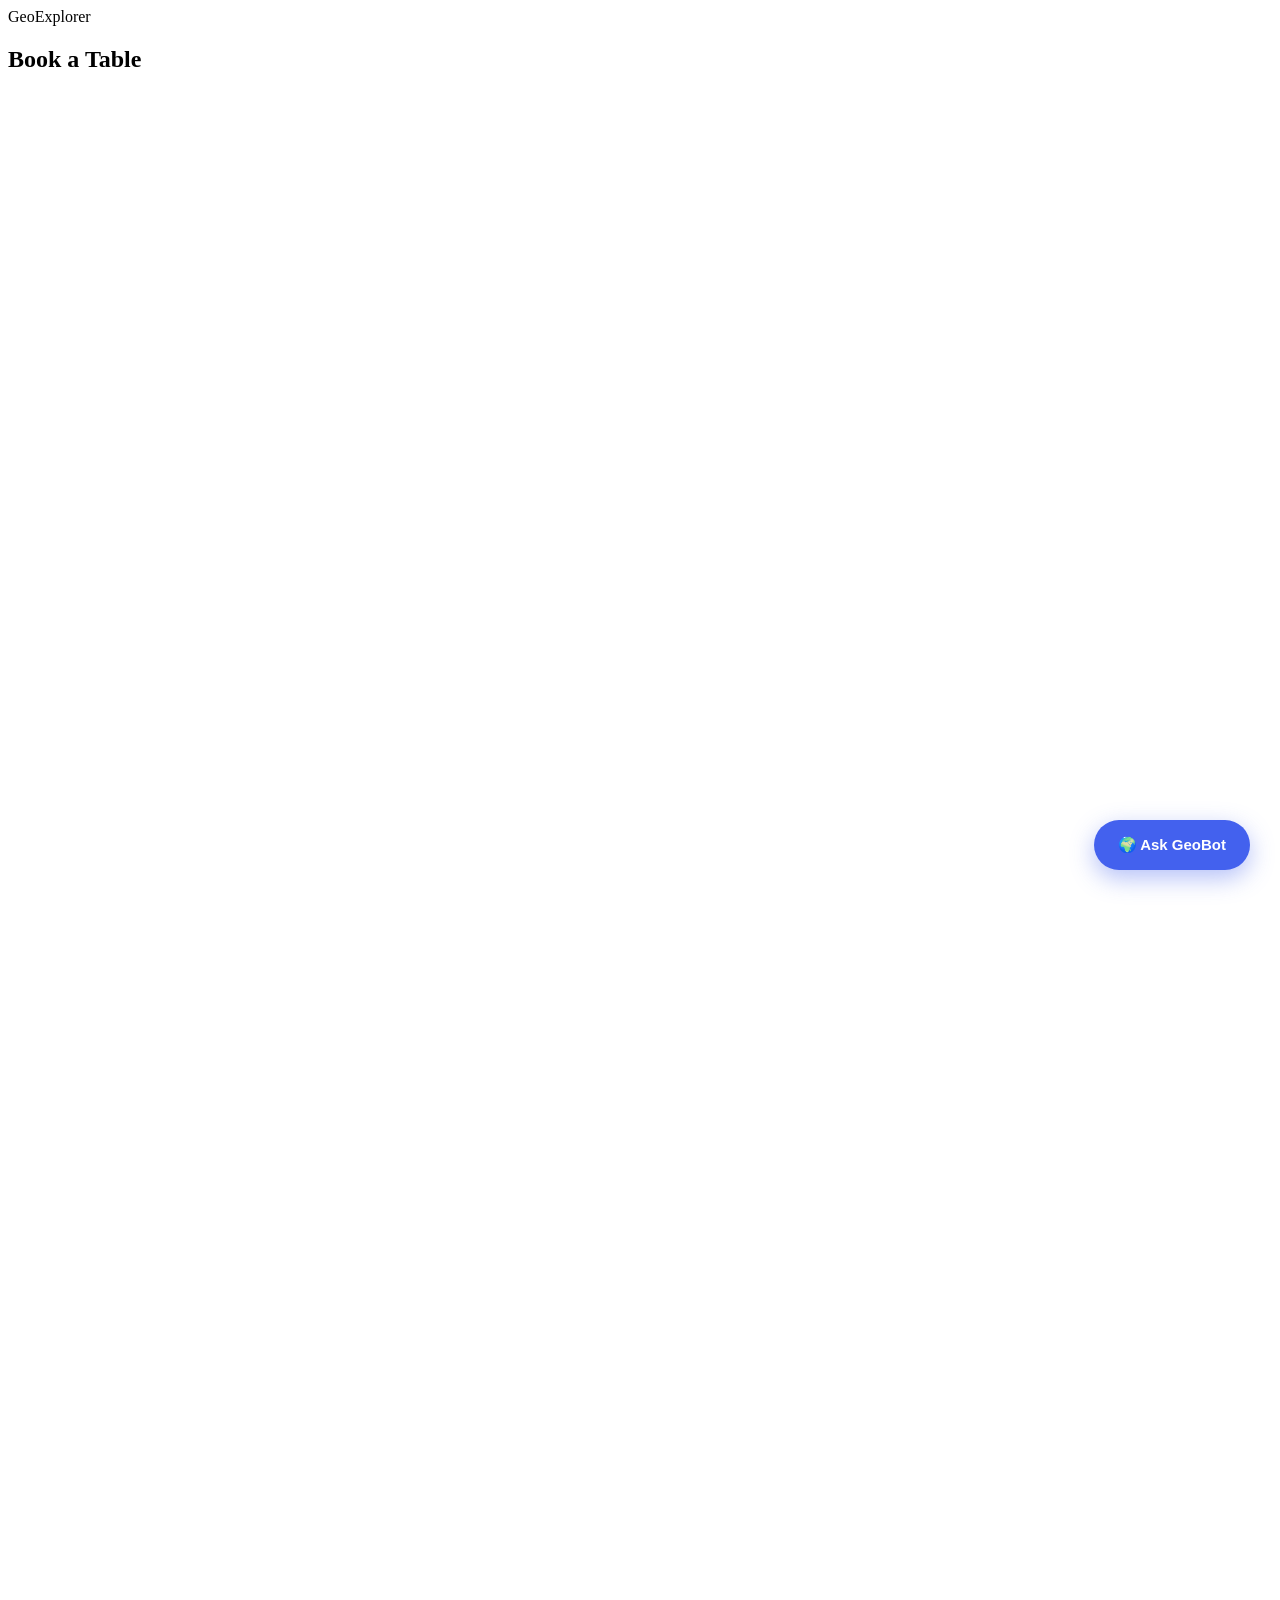
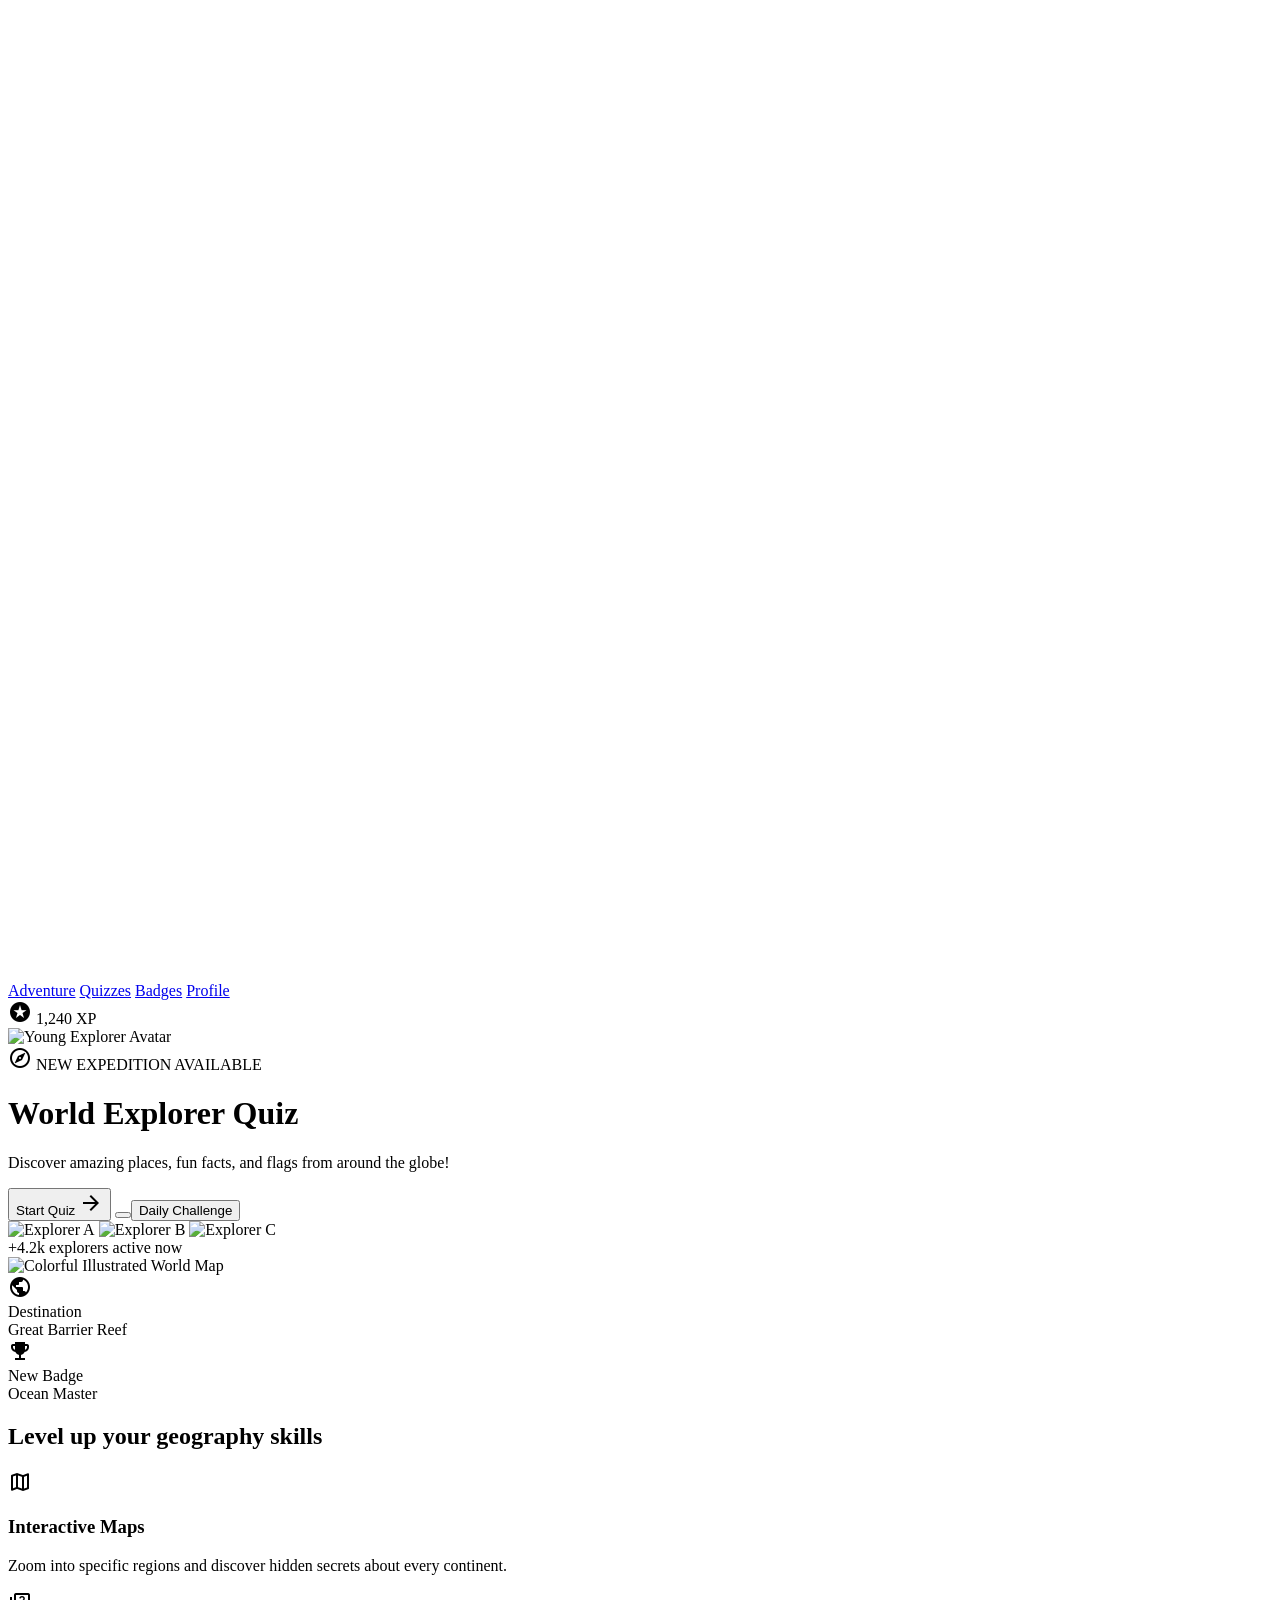
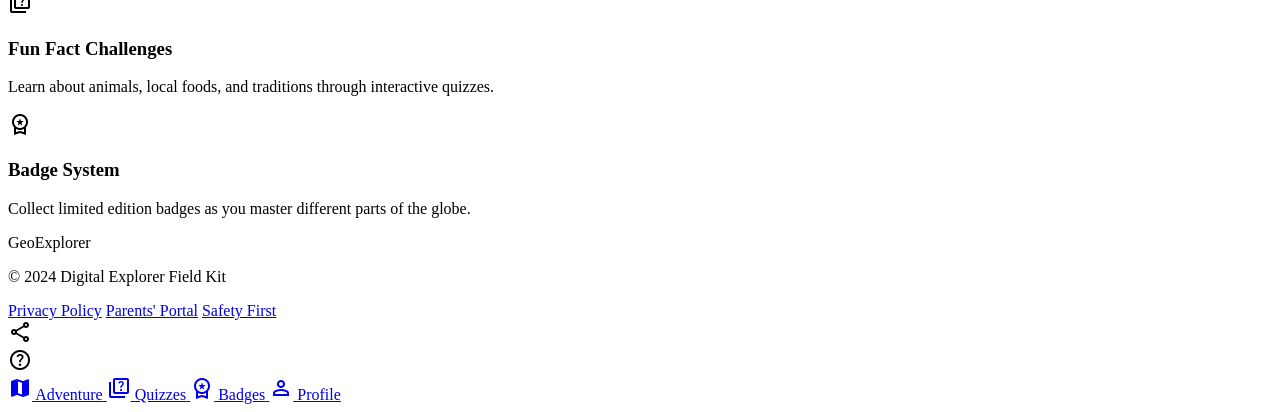
==== index.html @ 7ea5535c "Update index.html" ====
<!DOCTYPE html>

<html class="light" lang="en"><head>
<meta charset="utf-8"/>
<meta content="width=device-width, initial-scale=1.0" name="viewport"/>
<script src="https://cdn.tailwindcss.com?plugins=forms,container-queries"></script>
<link href="https://fonts.googleapis.com/css2?family=Plus+Jakarta+Sans:wght@400;500;600;700;800&amp;family=Be_Vietnam_Pro:wght@400;500;600;700&amp;display=swap" rel="stylesheet"/>
<link href="https://fonts.googleapis.com/css2?family=Material+Symbols+Outlined:wght,FILL@100..700,0..1&amp;display=swap" rel="stylesheet"/>
<link href="https://fonts.googleapis.com/css2?family=Material+Symbols+Outlined:wght,FILL@100..700,0..1&amp;display=swap" rel="stylesheet"/>
<script id="tailwind-config">
      tailwind.config = {
        darkMode: "class",
        theme: {
          extend: {
            colors: {
              "primary-fixed-dim": "#5091ff",
              "surface-container-lowest": "#ffffff",
              "on-tertiary-fixed-variant": "#5f4500",
              "on-surface": "#232c51",
              "on-primary": "#f0f2ff",
              "surface-tint": "#0058ba",
              "on-primary-fixed": "#000000",
              "on-tertiary-container": "#543c00",
              "on-secondary-container": "#005d25",
              "tertiary-fixed-dim": "#eaaf00",
              "tertiary-container": "#fbbc05",
              "inverse-surface": "#020a2f",
              "on-background": "#232c51",
              "error-container": "#fb5151",
              "surface-dim": "#cad2ff",
              "inverse-on-surface": "#929bc6",
              "on-surface-variant": "#505a81",
              "error-dim": "#9f0519",
              "secondary-fixed": "#86f898",
              "on-error-container": "#570008",
              "background": "#f7f5ff",
              "error": "#b31b25",
              "secondary-fixed-dim": "#78e98b",
              "on-error": "#ffefee",
              "tertiary": "#765600",
              "on-secondary": "#cfffcf",
              "surface-container-low": "#efefff",
              "surface": "#f7f5ff",
              "on-tertiary-fixed": "#3a2900",
              "surface-container-highest": "#d5dbff",
              "primary-container": "#6c9fff",
              "surface-container": "#e4e7ff",
              "secondary-dim": "#005d24",
              "surface-variant": "#d5dbff",
              "secondary": "#006a2b",
              "primary-fixed": "#6c9fff",
              "primary": "#0058ba",
              "on-secondary-fixed-variant": "#00682a",
              "surface-container-high": "#dde1ff",
              "on-primary-container": "#00214e",
              "outline-variant": "#a2abd7",
              "primary-dim": "#004da4",
              "secondary-container": "#86f898",
              "tertiary-dim": "#674b00",
              "on-primary-fixed-variant": "#002a60",
              "inverse-primary": "#4a8eff",
              "on-tertiary": "#fff1db",
              "tertiary-fixed": "#fbbc05",
              "on-secondary-fixed": "#00481b",
              "surface-bright": "#f7f5ff",
              "outline": "#6c759e"
            },
            fontFamily: {
              "headline": ["Plus Jakarta Sans"],
              "body": ["Be Vietnam Pro"],
              "label": ["Plus Jakarta Sans"]
            },
            borderRadius: {"DEFAULT": "1rem", "lg": "2rem", "xl": "3rem", "full": "9999px"},
          },
        },
      }
    </script>
<style>
        .material-symbols-outlined {
            font-variation-settings: 'FILL' 0, 'wght' 400, 'GRAD' 0, 'opsz' 24;
            display: inline-block;
            line-height: 1;
        }
        .glass-panel {
            backdrop-filter: blur(20px);
            -webkit-backdrop-filter: blur(20px);
        }
    </style>
</head>
<body class="bg-surface font-body text-on-surface antialiased overflow-x-hidden">
<!-- TopNavBar -->
<nav class="fixed top-0 w-full z-50 rounded-b-[2.5rem] bg-white/60 dark:bg-slate-900/60 backdrop-blur-2xl shadow-[0_12px_40px_rgba(35,44,81,0.06)]">
<div class="flex justify-between items-center px-8 py-5 w-full max-w-7xl mx-auto">
<div class="text-2xl font-black text-blue-600 dark:text-blue-400 uppercase italic font-headline tracking-tight">
                GeoExplorer

      <section id="reservation">
  <h2>Book a Table</h2>

<iframe src="https://docs.google.com/forms/d/e/1FAIpQLSdvf5T1d5Geu_U-Z_1RY4cYOB7FX3Omn5ibpIPyTWwMDXlmFw/viewform?embedded=true" width="640" height="2485" frameborder="0" marginheight="0" marginwidth="0">Loading…</iframe>
</section>
            </div>
<div class="hidden md:flex items-center gap-8">
<a class="text-blue-700 dark:text-blue-300 font-bold border-b-4 border-blue-500 hover:scale-105 transition-all duration-300 active:scale-95" href="#">Adventure</a>
<a class="text-slate-500 dark:text-slate-400 font-medium hover:text-blue-500 hover:scale-105 transition-all duration-300 active:scale-95" href="#">Quizzes</a>
<a class="text-slate-500 dark:text-slate-400 font-medium hover:text-blue-500 hover:scale-105 transition-all duration-300 active:scale-95" href="#">Badges</a>
<a class="text-slate-500 dark:text-slate-400 font-medium hover:text-blue-500 hover:scale-105 transition-all duration-300 active:scale-95" href="#">Profile</a>
</div>
<div class="flex items-center gap-4">
<div class="bg-surface-container-high px-4 py-2 rounded-full font-headline font-bold text-primary flex items-center gap-2">
<span class="material-symbols-outlined text-[20px]" style="font-variation-settings: 'FILL' 1;">stars</span>
                    1,240 XP
                </div>
<div class="w-10 h-10 rounded-full bg-primary-container overflow-hidden border-2 border-white shadow-sm">
<img alt="Young Explorer Avatar" class="w-full h-full object-cover" data-alt="vibrant 3D avatar of a friendly young explorer wearing a yellow hat and blue explorer vest" src="https://lh3.googleusercontent.com/aida-public/[base64]"/>
</div>
</div>
</div>
</nav>
<!-- Main Content -->
<main class="pt-32 pb-20 px-6 max-w-7xl mx-auto relative">
<!-- Hero Section -->
<div class="grid grid-cols-1 lg:grid-cols-12 gap-12 items-center">
<!-- Left Side: Text & CTA -->
<div class="lg:col-span-5 flex flex-col items-start z-10">
<div class="inline-flex items-center gap-2 px-4 py-2 rounded-full bg-secondary-container text-on-secondary-container font-headline font-bold text-sm mb-6">
<span class="material-symbols-outlined text-[18px]">explore</span>
                    NEW EXPEDITION AVAILABLE
                </div>
<h1 class="text-6xl md:text-7xl font-headline font-extrabold text-on-surface leading-[1.1] tracking-tight mb-6">
                    World <span class="text-primary italic">Explorer</span> Quiz
                </h1>
<p class="text-xl md:text-2xl text-on-surface-variant font-medium max-w-lg mb-10 leading-relaxed">
                    Discover amazing places, fun facts, and flags from around the globe!
                </p>
<div class="flex flex-col sm:flex-row gap-4 w-full sm:w-auto">
<button class="px-10 py-5 bg-gradient-to-br from-primary to-primary-container text-on-primary rounded-xl font-headline font-extrabold text-xl shadow-lg shadow-primary/30 hover:scale-[1.03] active:scale-95 transition-all flex items-center justify-center gap-3">
                        Start Quiz
                        <span class="material-symbols-outlined text-2xl">arrow_forward</span>
</button>
<button class="px-10 py-5 bg-surface-container-highest text-primary rounded-xl font-headline font-bold text-xl hover:scale-[1.03] active:scale-95 transition-all flex items-center justify-center">
                        <button onclick="document.getElementById('challengePopup').style.display='flex'" 
    class="your-existing-classes">
    Daily Challenge
</button>
                    </button>
</div>
<!-- Stats/Social Proof -->
<div class="mt-12 flex items-center gap-6">
<div class="flex -space-x-4">
<img alt="Explorer A" class="w-12 h-12 rounded-full border-4 border-white" data-alt="cartoon avatar" src="https://lh3.googleusercontent.com/aida-public/[base64]"/>
<img alt="Explorer B" class="w-12 h-12 rounded-full border-4 border-white" data-alt="cartoon avatar" src="https://lh3.googleusercontent.com/aida-public/[base64]"/>
<img alt="Explorer C" class="w-12 h-12 rounded-full border-4 border-white" data-alt="cartoon avatar" src="https://lh3.googleusercontent.com/aida-public/[base64]"/>
</div>
<div class="text-sm font-bold text-on-surface-variant">
<span class="text-primary">+4.2k</span> explorers active now
                    </div>
</div>
</div>
<!-- Right Side: Visual Map Hero -->
<div class="lg:col-span-7 relative">
<!-- Decorative background blob -->
<div class="absolute inset-0 bg-primary-container/20 rounded-full blur-[100px] -z-10 transform scale-110"></div>
<!-- Main Map Illustration -->
<div class="relative bg-white/40 p-4 rounded-xl border-4 border-white shadow-2xl overflow-hidden glass-panel">
<img alt="Colorful Illustrated World Map" class="w-full h-auto rounded-lg object-cover aspect-[4/3]" data-alt="vibrant digital illustration of a stylized world map with icons of animals, monuments like Eiffel Tower and Taj Mahal, and colorful geography for kids" data-location="World" src="https://lh3.googleusercontent.com/aida-public/[base64]"/>
<!-- Floating UI elements over map -->
<div class="absolute top-8 left-8 bg-white p-4 rounded-lg shadow-xl flex items-center gap-3 animate-bounce-slow">
<div class="w-10 h-10 rounded-full bg-tertiary-container flex items-center justify-center text-on-tertiary-container">
<span class="material-symbols-outlined" style="font-variation-settings: 'FILL' 1;">public</span>
</div>
<div>
<div class="text-[10px] font-bold text-slate-400 uppercase tracking-widest leading-none">Destination</div>
<div class="text-sm font-black text-on-surface">Great Barrier Reef</div>
</div>
</div>
<div class="absolute bottom-8 right-8 bg-white p-4 rounded-lg shadow-xl flex items-center gap-3">
<div class="w-10 h-10 rounded-full bg-secondary-container flex items-center justify-center text-on-secondary-container">
<span class="material-symbols-outlined" style="font-variation-settings: 'FILL' 1;">emoji_events</span>
</div>
<div>
<div class="text-[10px] font-bold text-slate-400 uppercase tracking-widest leading-none">New Badge</div>
<div class="text-sm font-black text-on-surface">Ocean Master</div>
</div>
</div>
</div>
</div>
</div>
<!-- Bento Grid Feature Sections -->
<section class="mt-32">
<h2 class="text-3xl font-headline font-extrabold text-on-surface mb-12">Level up your geography skills</h2>
<div class="grid grid-cols-1 md:grid-cols-3 gap-8">
<!-- Card 1 -->
<div class="p-8 rounded-xl bg-surface-container-low hover:scale-[1.02] transition-transform flex flex-col gap-6">
<div class="w-14 h-14 rounded-2xl bg-primary flex items-center justify-center text-white shadow-lg shadow-primary/20">
<span class="material-symbols-outlined text-3xl">map</span>
</div>
<div>
<h3 class="text-2xl font-headline font-extrabold text-on-surface mb-3">Interactive Maps</h3>
<p class="text-on-surface-variant font-medium leading-relaxed">Zoom into specific regions and discover hidden secrets about every continent.</p>
</div>
</div>
<!-- Card 2 -->
<div class="p-8 rounded-xl bg-surface-container hover:scale-[1.02] transition-transform flex flex-col gap-6">
<div class="w-14 h-14 rounded-2xl bg-secondary flex items-center justify-center text-white shadow-lg shadow-secondary/20">
<span class="material-symbols-outlined text-3xl">quiz</span>
</div>
<div>
<h3 class="text-2xl font-headline font-extrabold text-on-surface mb-3">Fun Fact Challenges</h3>
<p class="text-on-surface-variant font-medium leading-relaxed">Learn about animals, local foods, and traditions through interactive quizzes.</p>
</div>
</div>
<!-- Card 3 -->
<div class="p-8 rounded-xl bg-tertiary-container/20 hover:scale-[1.02] transition-transform flex flex-col gap-6 border-2 border-tertiary-container/30">
<div class="w-14 h-14 rounded-2xl bg-tertiary flex items-center justify-center text-white shadow-lg shadow-tertiary/20">
<span class="material-symbols-outlined text-3xl">workspace_premium</span>
</div>
<div>
<h3 class="text-2xl font-headline font-extrabold text-on-surface mb-3">Badge System</h3>
<p class="text-on-surface-variant font-medium leading-relaxed">Collect limited edition badges as you master different parts of the globe.</p>
</div>
</div>
</div>
</section>
</main>
<!-- Footer -->
<footer class="w-full py-12 px-8 bg-slate-50 dark:bg-slate-950">
<div class="flex flex-col md:flex-row justify-between items-center gap-6 max-w-7xl mx-auto">
<div class="flex flex-col items-center md:items-start gap-2">
<div class="text-blue-600 font-black text-xl uppercase italic font-headline">
                    GeoExplorer
                </div>
<p class="font-['Be_Vietnam_Pro'] text-sm text-slate-500">© 2024 Digital Explorer Field Kit</p>
</div>
<div class="flex gap-8">
<a class="font-['Be_Vietnam_Pro'] text-sm text-slate-400 hover:text-blue-500 transition-colors" href="#">Privacy Policy</a>
<a class="font-['Be_Vietnam_Pro'] text-sm text-slate-400 hover:text-blue-500 transition-colors" href="#">Parents' Portal</a>
<a class="font-['Be_Vietnam_Pro'] text-sm text-slate-400 hover:text-blue-500 transition-colors" href="#">Safety First</a>
</div>
<div class="flex gap-4">
<div class="w-10 h-10 rounded-full bg-surface-container flex items-center justify-center text-on-surface-variant hover:text-primary transition-colors cursor-pointer">
<span class="material-symbols-outlined">share</span>
</div>
<div class="w-10 h-10 rounded-full bg-surface-container flex items-center justify-center text-on-surface-variant hover:text-primary transition-colors cursor-pointer">
<span class="material-symbols-outlined">help</span>
</div>
</div>
</div>
</footer>
<!-- BottomNavBar (Mobile Only) -->
<nav class="md:hidden fixed bottom-0 left-0 w-full z-50 rounded-t-[3rem] px-4 pb-4 pt-4 bg-white/80 dark:bg-slate-900/80 backdrop-blur-xl shadow-[0_-8px_30px_rgba(35,44,81,0.04)] flex justify-around items-center">
<a class="flex flex-col items-center justify-center bg-blue-600 text-white rounded-[2rem] px-6 py-2 shadow-lg shadow-blue-500/30 active:scale-90 duration-150" href="#">
<span class="material-symbols-outlined" style="font-variation-settings: 'FILL' 1;">map</span>
<span class="font-['Be_Vietnam_Pro'] text-[12px] font-bold">Adventure</span>
</a>
<a class="flex flex-col items-center justify-center text-slate-400 dark:text-slate-500 px-4 py-2 hover:bg-blue-50 dark:hover:bg-slate-800 rounded-full transition-colors active:scale-90 duration-150" href="#">
<span class="material-symbols-outlined">quiz</span>
<span class="font-['Be_Vietnam_Pro'] text-[12px] font-bold">Quizzes</span>
</a>
<a class="flex flex-col items-center justify-center text-slate-400 dark:text-slate-500 px-4 py-2 hover:bg-blue-50 dark:hover:bg-slate-800 rounded-full transition-colors active:scale-90 duration-150" href="#">
<span class="material-symbols-outlined">workspace_premium</span>
<span class="font-['Be_Vietnam_Pro'] text-[12px] font-bold">Badges</span>
</a>
<a class="flex flex-col items-center justify-center text-slate-400 dark:text-slate-500 px-4 py-2 hover:bg-blue-50 dark:hover:bg-slate-800 rounded-full transition-colors active:scale-90 duration-150" href="#">
<span class="material-symbols-outlined">person</span>
<span class="font-['Be_Vietnam_Pro'] text-[12px] font-bold">Profile</span>
</a>
</nav>
<!-- FAB (Suppressed on Landing but here for structure if needed later) -->
<!-- Suppressed: Primary action is center screen Start Button -->
      <!-- GeoExplorer AI Chatbot -->

<!-- Chat Button -->
<button onclick="document.getElementById('chatBox').style.display='flex'"
    style="position:fixed; bottom:30px; right:30px;
           background:#4361ee; color:white;
           border:none; border-radius:50px;
           padding:16px 24px; font-size:15px;
           font-weight:700; cursor:pointer;
           box-shadow:0 8px 25px rgba(67,97,238,0.4);
           z-index:9998; display:flex;
           align-items:center; gap:8px;">
    🌍 Ask GeoBot
</button>

<!-- Chat Box -->
<div id="chatBox"
    style="display:none; position:fixed;
           bottom:30px; right:30px;
           width:350px; height:500px;
           background:white; border-radius:20px;
           box-shadow:0 20px 60px rgba(0,0,0,0.2);
           z-index:9999; flex-direction:column;
           overflow:hidden;">

    <!-- Header -->
    <div style="background:#4361ee; padding:16px 20px;
                display:flex; justify-content:space-between;
                align-items:center;">
        <div style="display:flex; align-items:center; gap:10px;">
            <span style="font-size:24px;">🌍</span>
            <div>
                <div style="color:white; font-weight:700; 
                            font-size:15px;">GeoBot</div>
                <div style="color:rgba(255,255,255,0.7); 
                            font-size:11px;">Your Geography Assistant</div>
            </div>
        </div>
        <button onclick="document.getElementById('chatBox').style.display='none'"
            style="background:none; border:none;
                   color:white; font-size:22px;
                   cursor:pointer;">✕</button>
    </div>

    <!-- Messages Area -->
    <div id="chatMessages"
        style="flex:1; overflow-y:auto;
               padding:16px; display:flex;
               flex-direction:column; gap:12px;
               background:#f8f9ff;">

        <!-- Welcome Message -->
        <div style="background:white; padding:12px 16px;
                    border-radius:12px; font-size:13px;
                    color:#333; max-width:85%;
                    box-shadow:0 2px 8px rgba(0,0,0,0.06);">
            👋 Hi Explorer! I'm GeoBot! Ask me anything about countries, capitals, flags or geography! 🗺️
        </div>
    </div>

    <!-- Input Area -->
    <div style="padding:12px; background:white;
                border-top:1px solid #eee;
                display:flex; gap:8px;">
        <input id="chatInput"
               type="text"
               placeholder="Ask about any country..."
               onkeypress="if(event.key==='Enter') sendMessage()"
               style="flex:1; padding:10px 14px;
                      border:1.5px solid #e0e0e0;
                      border-radius:10px; font-size:13px;
                      outline:none;"
               onfocus="this.style.border='1.5px solid #4361ee'"
               onblur="this.style.border='1.5px solid #e0e0e0'">
        <button onclick="sendMessage()"
            style="background:#4361ee; color:white;
                   border:none; border-radius:10px;
                   padding:10px 16px; font-size:18px;
                   cursor:pointer;">➤</button>
    </div>
</div>

<!-- Chatbot Script -->
<script>
async function sendMessage() {
    const input = document.getElementById('chatInput');
    const messages = document.getElementById('chatMessages');
    const userText = input.value.trim();
    
    if (!userText) return;

    // Show user message
    messages.innerHTML += `
        <div style="background:#4361ee; color:white;
                    padding:12px 16px; border-radius:12px;
                    font-size:13px; max-width:85%;
                    align-self:flex-end; margin-left:auto;
                    box-shadow:0 2px 8px rgba(67,97,238,0.3);">
            ${userText}
        </div>`;
    
    input.value = '';
    messages.scrollTop = messages.scrollHeight;

    // Show typing indicator
    messages.innerHTML += `
        <div id="typing"
             style="background:white; padding:12px 16px;
                    border-radius:12px; font-size:13px;
                    color:#999; max-width:85%;
                    box-shadow:0 2px 8px rgba(0,0,0,0.06);">
            GeoBot is thinking... 🌍
        </div>`;
    messages.scrollTop = messages.scrollHeight;

    try {
        const response = await fetch('https://api.groq.com/openai/v1/chat/completions', {
            method: 'POST',
            headers: {
                'Content-Type': 'application/json',
                'Authorization': 'Bearer 
            },
            body: JSON.stringify({
                model: 'llama3-8b-8192',
                messages: [
                    {
                        role: 'system',
                        content: `You are GeoBot, a fun and friendly geography 
                        assistant for kids aged 12-14 on the GeoExplorer Quiz 
                        website. You answer questions about countries, capitals, 
                        flags, cultures, continents and world geography. 
                        Keep answers short, fun and educational. 
                        Use emojis to make it engaging!`
                    },
                    {
                        role: 'user',
                        content: userText
                    }
                ],
                max_tokens: 200
            })
        });

        const data = await response.json();
        const botReply = data.choices[0].message.content;

        // Remove typing indicator
        document.getElementById('typing').remove();

        // Show bot reply
        messages.innerHTML += `
            <div style="background:white; padding:12px 16px;
                        border-radius:12px; font-size:13px;
                        color:#333; max-width:85%;
                        box-shadow:0 2px 8px rgba(0,0,0,0.06);">
                ${botReply}
            </div>`;
        messages.scrollTop = messages.scrollHeight;

    } catch (error) {
        document.getElementById('typing').remove();
        messages.innerHTML += `
            <div style="background:white; padding:12px 16px;
                        border-radius:12px; font-size:13px;
                        color:#e74c3c; max-width:85%;">
                Oops! GeoBot is unavailable. Try again! 🔄
            </div>`;
    }
}
</script>
</body></html>
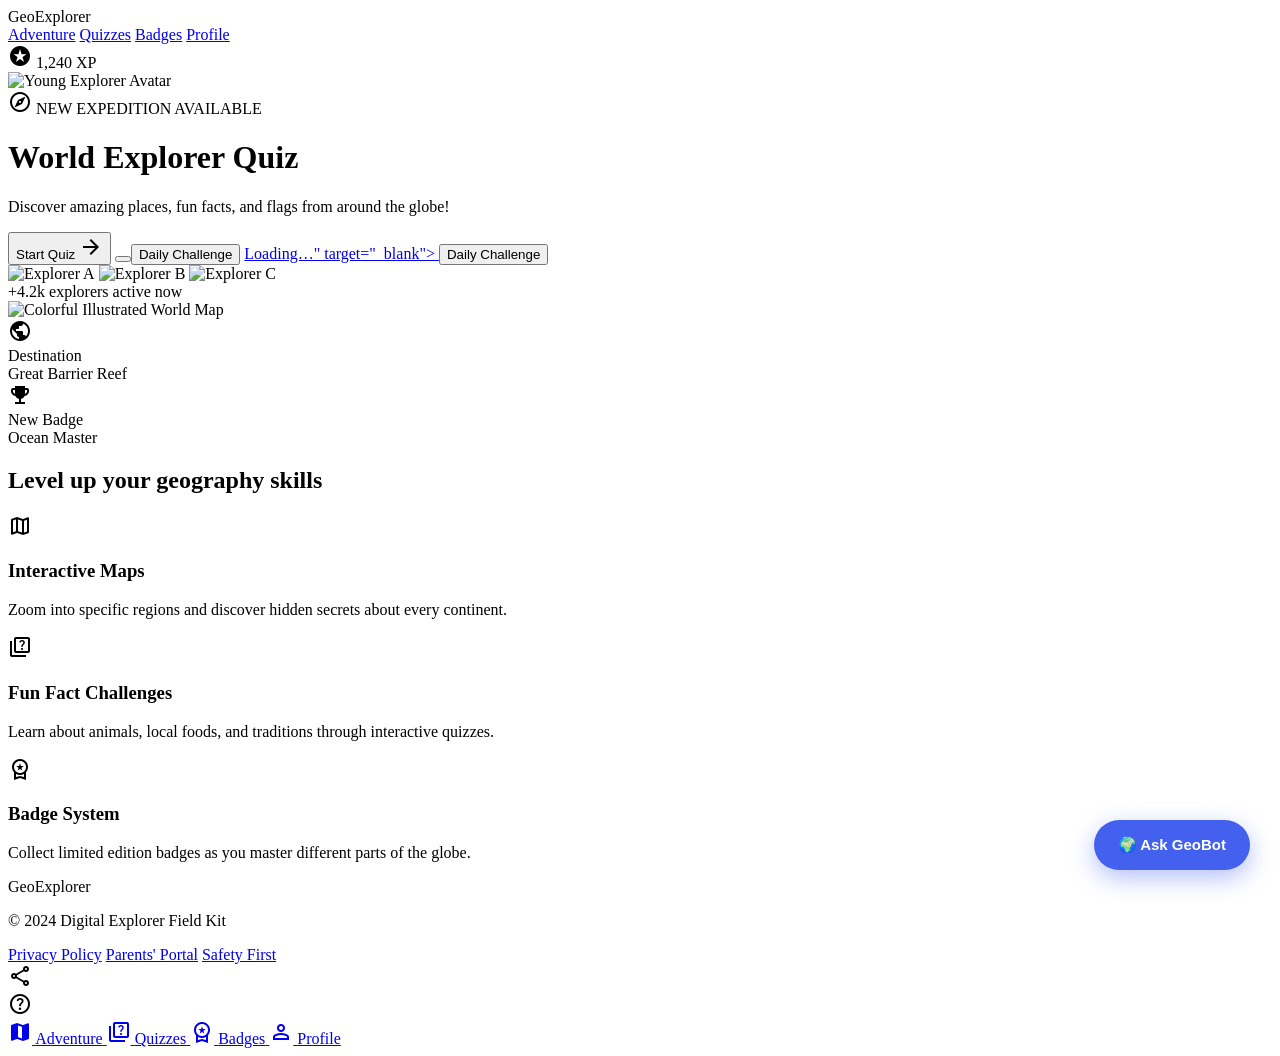
==== commit 9168c072: "Update index.html" ====
--- a/index.html
+++ b/index.html
@@ -94,11 +94,7 @@
 <div class="text-2xl font-black text-blue-600 dark:text-blue-400 uppercase italic font-headline tracking-tight">
                 GeoExplorer
 
-      <section id="reservation">
-  <h2>Book a Table</h2>
-
-<iframe src="https://docs.google.com/forms/d/e/1FAIpQLSdvf5T1d5Geu_U-Z_1RY4cYOB7FX3Omn5ibpIPyTWwMDXlmFw/viewform?embedded=true" width="640" height="2485" frameborder="0" marginheight="0" marginwidth="0">Loading…</iframe>
-</section>
+   
             </div>
 <div class="hidden md:flex items-center gap-8">
 <a class="text-blue-700 dark:text-blue-300 font-bold border-b-4 border-blue-500 hover:scale-105 transition-all duration-300 active:scale-95" href="#">Adventure</a>
@@ -144,6 +140,11 @@
     Daily Challenge
 </button>
                     </button>
+      <a href="<iframe src="https://docs.google.com/forms/d/e/1FAIpQLSdcbuMHEfksIfoz7nGGQhpL6f_6vjb7mUPsqVOyFfwnvEOR8w/viewform?embedded=true" width="640" height="931" frameborder="0" marginheight="0" marginwidth="0">Loading…</iframe>" target="_blank">
+    <button class="existing-daily-challenge-classes">
+        Daily Challenge
+    </button>
+</a>
 </div>
 <!-- Stats/Social Proof -->
 <div class="mt-12 flex items-center gap-6">
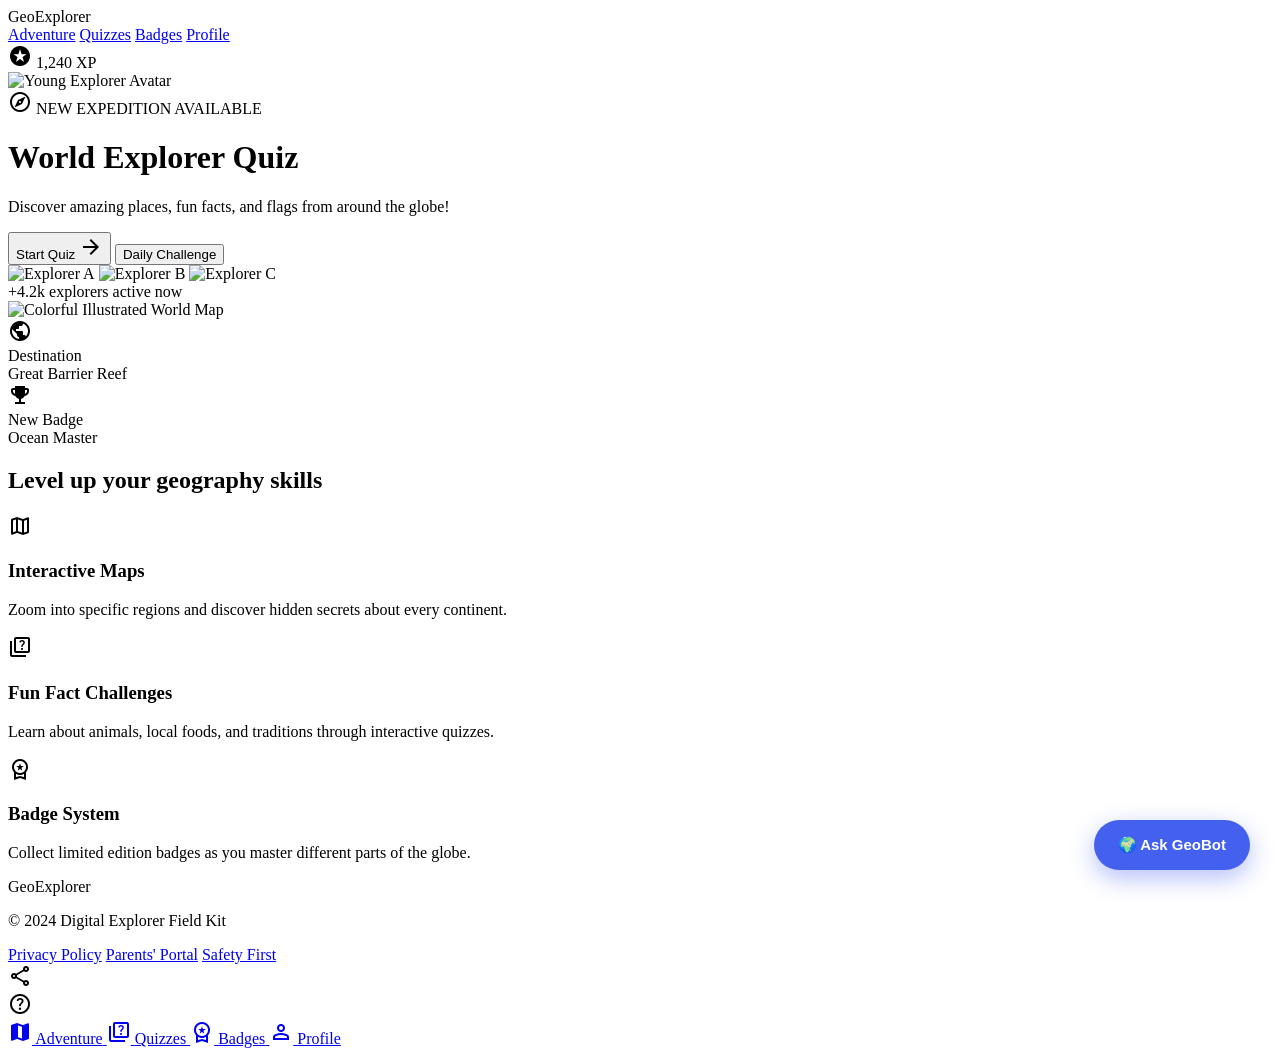
==== commit 10dcaeaa: "Update index.html" ====
--- a/index.html
+++ b/index.html
@@ -134,16 +134,11 @@
                         Start Quiz
                         <span class="material-symbols-outlined text-2xl">arrow_forward</span>
 </button>
-<button class="px-10 py-5 bg-surface-container-highest text-primary rounded-xl font-headline font-bold text-xl hover:scale-[1.03] active:scale-95 transition-all flex items-center justify-center">
-                        <button onclick="document.getElementById('challengePopup').style.display='flex'" 
-    class="your-existing-classes">
+<button onclick="document.getElementById('formPopup').style.display='flex'"
+    class="px-10 py-5 bg-surface-container-highest text-primary rounded-xl font-headline font-bold text-xl hover:scale-[1.03] active:scale-95 transition-all flex items-center justify-center">
     Daily Challenge
-</button>
-                    </button>
-      <a href="<iframe src="https://docs.google.com/forms/d/e/1FAIpQLSdcbuMHEfksIfoz7nGGQhpL6f_6vjb7mUPsqVOyFfwnvEOR8w/viewform?embedded=true" width="640" height="931" frameborder="0" marginheight="0" marginwidth="0">Loading…</iframe>" target="_blank">
-    <button class="existing-daily-challenge-classes">
-        Daily Challenge
-    </button>
+</button></button>
+    
 </a>
 </div>
 <!-- Stats/Social Proof -->
@@ -439,4 +434,53 @@
     }
 }
 </script>
+      <!-- Google Form Popup -->
+<div id="formPopup"
+    style="display:none; position:fixed;
+           top:0; left:0; width:100%; height:100%;
+           background:rgba(0,0,0,0.7);
+           z-index:9999;
+           justify-content:center;
+           align-items:center;">
+
+    <div style="background:white;
+                border-radius:20px;
+                padding:20px;
+                width:90%;
+                max-width:660px;
+                max-height:90vh;
+                overflow-y:auto;
+                position:relative;">
+
+        <!-- Close Button -->
+        <button onclick="document.getElementById('formPopup').style.display='none'"
+            style="position:absolute;
+                   top:10px; right:15px;
+                   background:none;
+                   border:none;
+                   font-size:24px;
+                   cursor:pointer;
+                   color:#666;">✕</button>
+
+        <h2 style="text-align:center;
+                   color:#4361ee;
+                   margin-bottom:16px;
+                   font-size:22px;
+                   font-weight:700;">
+            🌍 Daily Challenge Signup
+        </h2>
+
+        <!-- Google Form Embed -->
+        <iframe 
+            src="https://docs.google.com/forms/d/e/1FAIpQLSdcbuMHEfksIfoz7nGGQhpL6f_6vjb7mUPsqVOyFfwnvEOR8w/viewform?embedded=true" 
+            width="100%" 
+            height="600" 
+            frameborder="0" 
+            marginheight="0" 
+            marginwidth="0">
+            Loading…
+        </iframe>
+
+    </div>
+</div>
 </body></html>
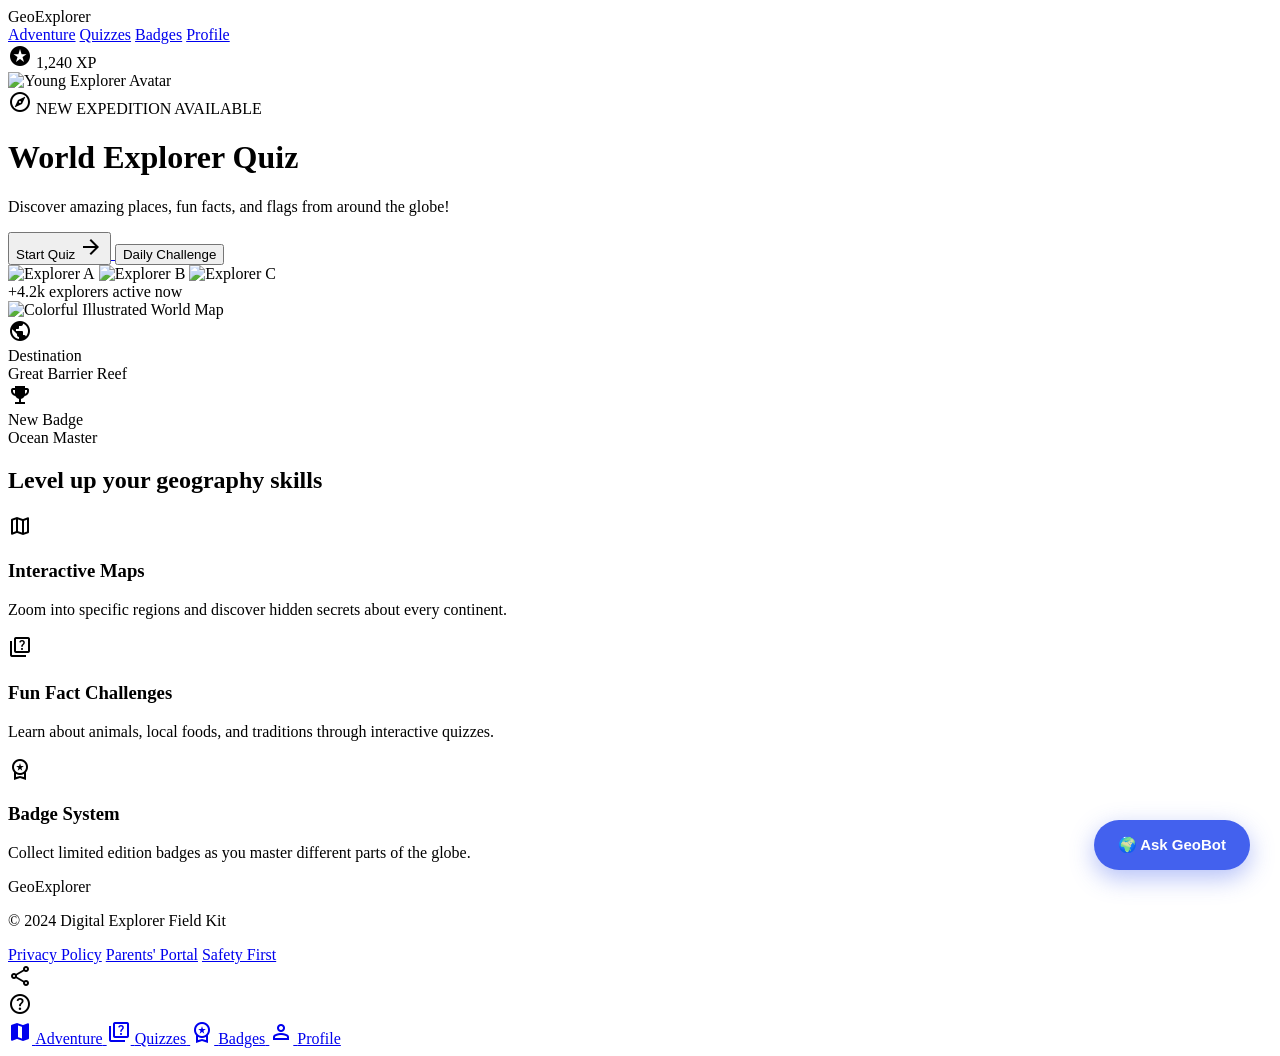
==== commit 5c791708: "Update index.html" ====
--- a/index.html
+++ b/index.html
@@ -130,10 +130,12 @@
                     Discover amazing places, fun facts, and flags from around the globe!
                 </p>
 <div class="flex flex-col sm:flex-row gap-4 w-full sm:w-auto">
-<button class="px-10 py-5 bg-gradient-to-br from-primary to-primary-container text-on-primary rounded-xl font-headline font-extrabold text-xl shadow-lg shadow-primary/30 hover:scale-[1.03] active:scale-95 transition-all flex items-center justify-center gap-3">
-                        Start Quiz
-                        <span class="material-symbols-outlined text-2xl">arrow_forward</span>
-</button>
+<a href="quiz.html">
+    <button class="px-10 py-5 bg-gradient-to-br from-primary to-primary-container text-on-primary rounded-xl font-headline font-extrabold text-xl shadow-lg shadow-primary/30 hover:scale-[1.03] active:scale-95 transition-all flex items-center justify-center gap-3">
+        Start Quiz
+        <span class="material-symbols-outlined text-2xl">arrow_forward</span>
+    </button>
+</a>
 <button onclick="document.getElementById('formPopup').style.display='flex'"
     class="px-10 py-5 bg-surface-container-highest text-primary rounded-xl font-headline font-bold text-xl hover:scale-[1.03] active:scale-95 transition-all flex items-center justify-center">
     Daily Challenge
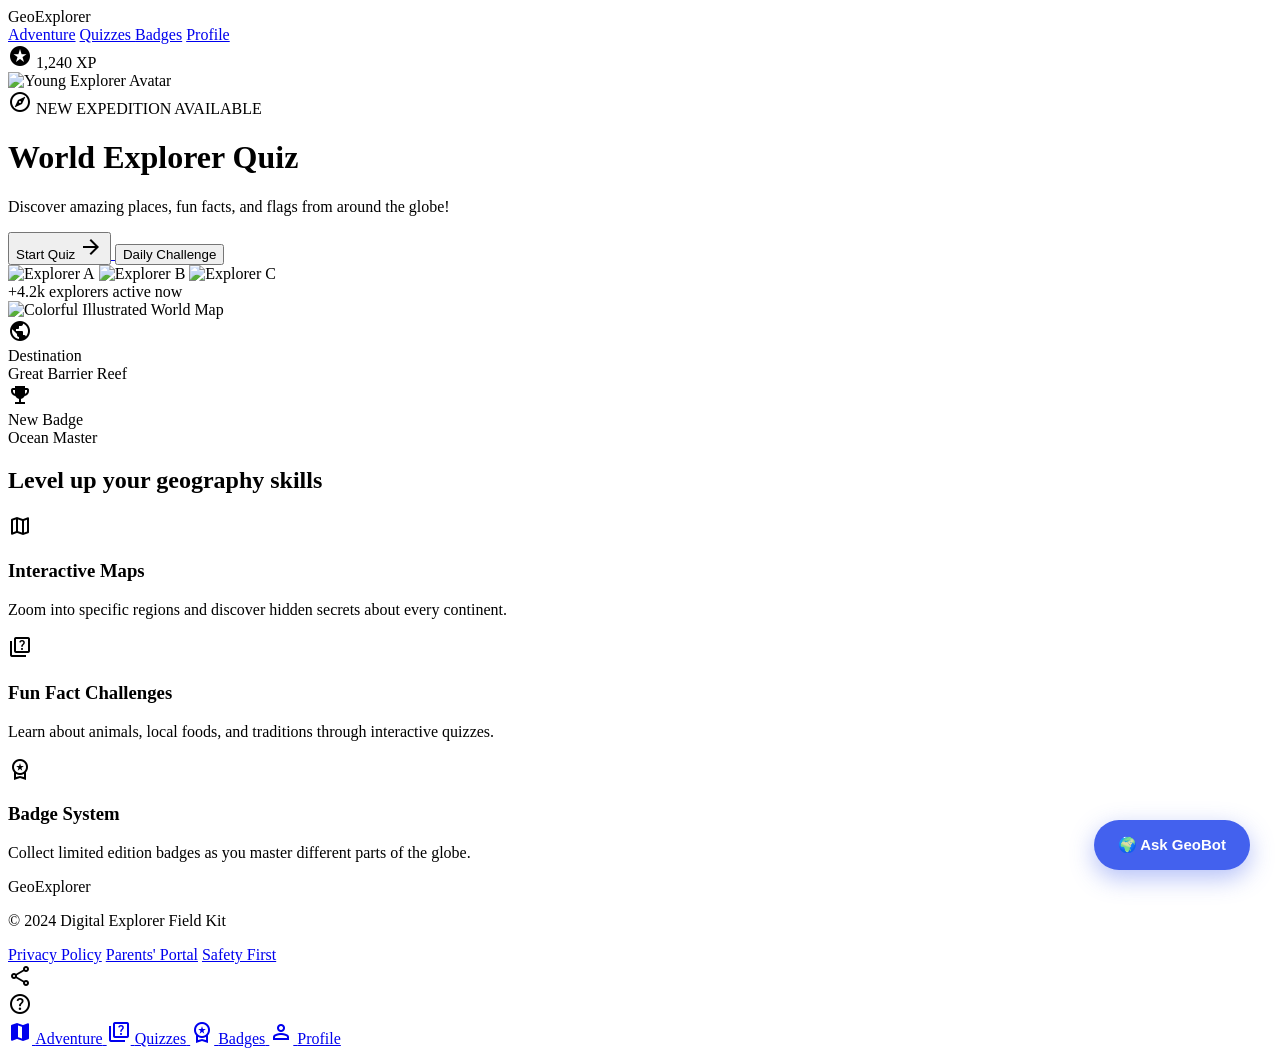
==== commit e3d99a9d: "Update index.html" ====
--- a/index.html
+++ b/index.html
@@ -98,7 +98,12 @@
             </div>
 <div class="hidden md:flex items-center gap-8">
 <a class="text-blue-700 dark:text-blue-300 font-bold border-b-4 border-blue-500 hover:scale-105 transition-all duration-300 active:scale-95" href="#">Adventure</a>
-<a class="text-slate-500 dark:text-slate-400 font-medium hover:text-blue-500 hover:scale-105 transition-all duration-300 active:scale-95" href="#">Quizzes</a>
+<a href="quiz.html" 
+   class="text-slate-500 dark:text-slate-400 font-medium 
+          hover:text-blue-500 hover:scale-105 
+          transition-all duration-300 active:scale-95">
+   Quizzes
+</a>
 <a class="text-slate-500 dark:text-slate-400 font-medium hover:text-blue-500 hover:scale-105 transition-all duration-300 active:scale-95" href="#">Badges</a>
 <a class="text-slate-500 dark:text-slate-400 font-medium hover:text-blue-500 hover:scale-105 transition-all duration-300 active:scale-95" href="#">Profile</a>
 </div>
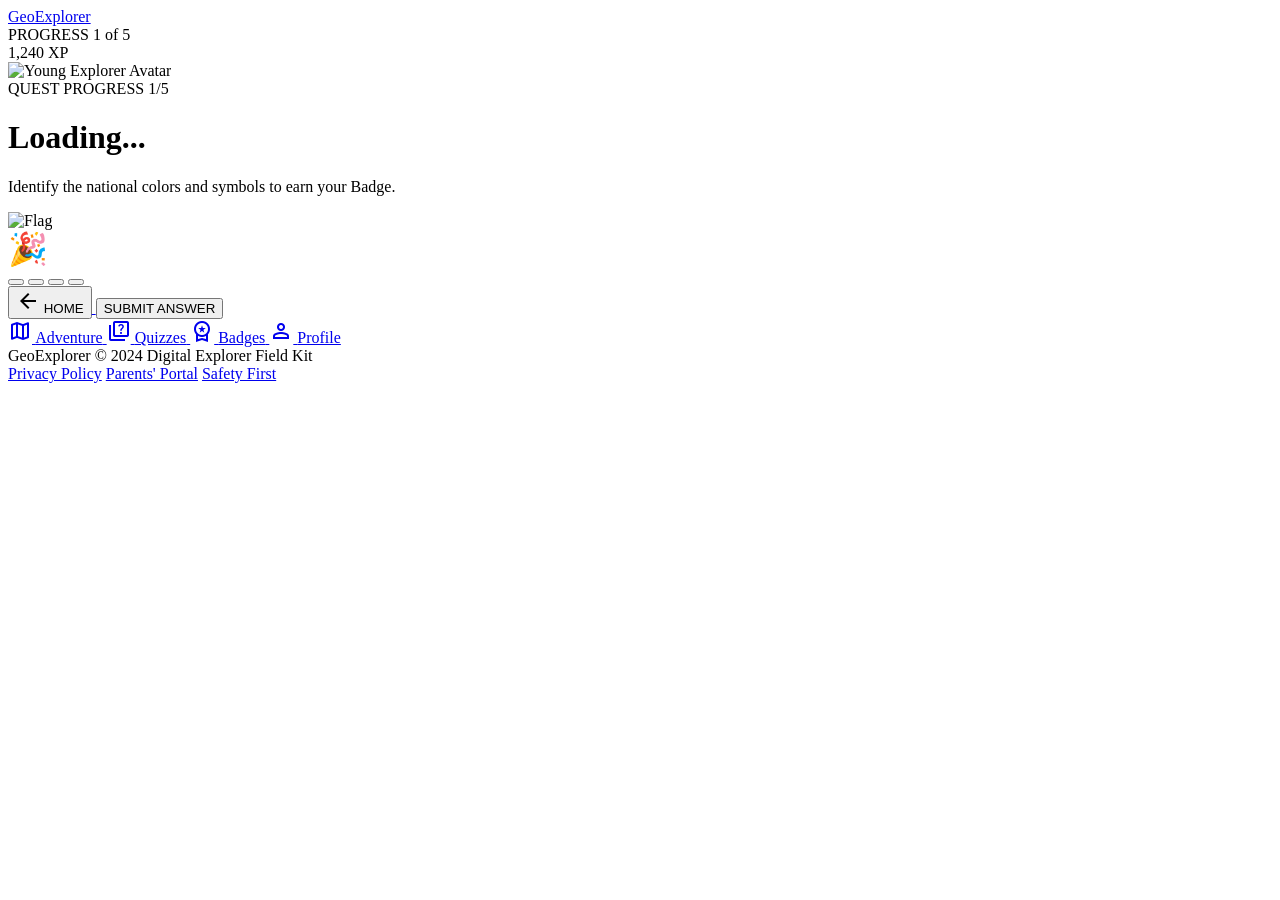
==== commit 48048568: "Update index.html" ====
--- a/index.html
+++ b/index.html
@@ -1,493 +1,530 @@
 <!DOCTYPE html>
-
-<html class="light" lang="en"><head>
+<html lang="en"><head>
 <meta charset="utf-8"/>
 <meta content="width=device-width, initial-scale=1.0" name="viewport"/>
+<title>GeoExplorer - Quiz Challenge</title>
 <script src="https://cdn.tailwindcss.com?plugins=forms,container-queries"></script>
-<link href="https://fonts.googleapis.com/css2?family=Plus+Jakarta+Sans:wght@400;500;600;700;800&amp;family=Be_Vietnam_Pro:wght@400;500;600;700&amp;display=swap" rel="stylesheet"/>
-<link href="https://fonts.googleapis.com/css2?family=Material+Symbols+Outlined:wght,FILL@100..700,0..1&amp;display=swap" rel="stylesheet"/>
-<link href="https://fonts.googleapis.com/css2?family=Material+Symbols+Outlined:wght,FILL@100..700,0..1&amp;display=swap" rel="stylesheet"/>
+<script src="https://cdn.jsdelivr.net/npm/canvas-confetti@1.6.0/dist/confetti.browser.min.js"></script>
+<script src="https://cdn.jsdelivr.net/npm/@supabase/supabase-js@2"></script>
+<link href="https://fonts.googleapis.com/css2?family=Plus+Jakarta+Sans:wght@400;500;600;700;800&family=Be+Vietnam+Pro:wght@400;500;600;700&display=swap" rel="stylesheet"/>
+<link href="https://fonts.googleapis.com/css2?family=Material+Symbols+Outlined:wght,FILL@100..700,0..1&display=swap" rel="stylesheet"/>
 <script id="tailwind-config">
-      tailwind.config = {
-        darkMode: "class",
-        theme: {
-          extend: {
-            colors: {
-              "primary-fixed-dim": "#5091ff",
-              "surface-container-lowest": "#ffffff",
-              "on-tertiary-fixed-variant": "#5f4500",
-              "on-surface": "#232c51",
-              "on-primary": "#f0f2ff",
-              "surface-tint": "#0058ba",
-              "on-primary-fixed": "#000000",
-              "on-tertiary-container": "#543c00",
-              "on-secondary-container": "#005d25",
-              "tertiary-fixed-dim": "#eaaf00",
-              "tertiary-container": "#fbbc05",
-              "inverse-surface": "#020a2f",
-              "on-background": "#232c51",
-              "error-container": "#fb5151",
-              "surface-dim": "#cad2ff",
-              "inverse-on-surface": "#929bc6",
-              "on-surface-variant": "#505a81",
-              "error-dim": "#9f0519",
-              "secondary-fixed": "#86f898",
-              "on-error-container": "#570008",
-              "background": "#f7f5ff",
-              "error": "#b31b25",
-              "secondary-fixed-dim": "#78e98b",
-              "on-error": "#ffefee",
-              "tertiary": "#765600",
-              "on-secondary": "#cfffcf",
-              "surface-container-low": "#efefff",
-              "surface": "#f7f5ff",
-              "on-tertiary-fixed": "#3a2900",
-              "surface-container-highest": "#d5dbff",
-              "primary-container": "#6c9fff",
-              "surface-container": "#e4e7ff",
-              "secondary-dim": "#005d24",
-              "surface-variant": "#d5dbff",
-              "secondary": "#006a2b",
-              "primary-fixed": "#6c9fff",
-              "primary": "#0058ba",
-              "on-secondary-fixed-variant": "#00682a",
-              "surface-container-high": "#dde1ff",
-              "on-primary-container": "#00214e",
-              "outline-variant": "#a2abd7",
-              "primary-dim": "#004da4",
-              "secondary-container": "#86f898",
-              "tertiary-dim": "#674b00",
-              "on-primary-fixed-variant": "#002a60",
-              "inverse-primary": "#4a8eff",
-              "on-tertiary": "#fff1db",
-              "tertiary-fixed": "#fbbc05",
-              "on-secondary-fixed": "#00481b",
-              "surface-bright": "#f7f5ff",
-              "outline": "#6c759e"
-            },
-            fontFamily: {
-              "headline": ["Plus Jakarta Sans"],
-              "body": ["Be Vietnam Pro"],
-              "label": ["Plus Jakarta Sans"]
-            },
-            borderRadius: {"DEFAULT": "1rem", "lg": "2rem", "xl": "3rem", "full": "9999px"},
-          },
+  tailwind.config = {
+    darkMode: "class",
+    theme: {
+      extend: {
+        colors: {
+          "tertiary": "#765600","inverse-on-surface": "#929bc6","surface-dim": "#cad2ff",
+          "surface": "#f7f5ff","primary": "#0058ba","inverse-primary": "#4a8eff",
+          "primary-dim": "#004da4","on-tertiary": "#fff1db","on-secondary-fixed-variant": "#00682a",
+          "on-primary-fixed": "#000000","tertiary-container": "#fbbc05","surface-tint": "#0058ba",
+          "outline": "#6c759e","on-background": "#232c51","tertiary-fixed-dim": "#eaaf00",
+          "on-tertiary-container": "#543c00","secondary-fixed": "#86f898",
+          "surface-container-lowest": "#ffffff","surface-container-low": "#efefff",
+          "background": "#f7f5ff","primary-container": "#6c9fff","on-tertiary-fixed": "#3a2900",
+          "outline-variant": "#a2abd7","on-secondary-container": "#005d25",
+          "on-primary-container": "#00214e","primary-fixed-dim": "#5091ff",
+          "error-container": "#fb5151","tertiary-dim": "#674b00","on-secondary": "#cfffcf",
+          "surface-variant": "#d5dbff","error": "#b31b25","secondary-dim": "#005d24",
+          "on-surface-variant": "#505a81","tertiary-fixed": "#fbbc05",
+          "surface-container": "#e4e7ff","inverse-surface": "#020a2f",
+          "secondary-container": "#86f898","on-primary": "#f0f2ff","secondary-fixed-dim": "#78e98b",
+          "on-secondary-fixed": "#00481b","surface-container-highest": "#d5dbff",
+          "on-primary-fixed-variant": "#002a60","surface-container-high": "#dde1ff",
+          "surface-bright": "#f7f5ff","on-error": "#ffefee","on-tertiary-fixed-variant": "#5f4500",
+          "error-dim": "#9f0519","on-error-container": "#570008","secondary": "#006a2b",
+          "on-surface": "#232c51","primary-fixed": "#6c9fff"
         },
-      }
-    </script>
+        fontFamily: {"headline": ["Plus Jakarta Sans"],"body": ["Be Vietnam Pro"],"label": ["Plus Jakarta Sans"]},
+        borderRadius: {"DEFAULT": "1rem","lg": "2rem","xl": "3rem","full": "9999px"},
+      },
+    },
+  }
+</script>
 <style>
-        .material-symbols-outlined {
-            font-variation-settings: 'FILL' 0, 'wght' 400, 'GRAD' 0, 'opsz' 24;
-            display: inline-block;
-            line-height: 1;
-        }
-        .glass-panel {
-            backdrop-filter: blur(20px);
-            -webkit-backdrop-filter: blur(20px);
-        }
-    </style>
+  .material-symbols-outlined { font-variation-settings: 'FILL' 0, 'wght' 400, 'GRAD' 0, 'opsz' 24; }
+  .option-correct { background: #006a2b !important; color: white !important; }
+  .option-wrong   { background: #b31b25 !important; color: white !important; }
+  .option-disabled { pointer-events: none; opacity: 0.6; }
+  @keyframes shake { 0%,100%{transform:translateX(0)} 25%{transform:translateX(-8px)} 75%{transform:translateX(8px)} }
+  .shake { animation: shake 0.4s ease; }
+  @keyframes pop { 0%{transform:scale(1)} 50%{transform:scale(1.05)} 100%{transform:scale(1)} }
+  .pop { animation: pop 0.3s ease; }
+</style>
 </head>
-<body class="bg-surface font-body text-on-surface antialiased overflow-x-hidden">
+<body class="bg-surface font-body text-on-surface min-h-screen flex flex-col">
+
+<!-- ===== QUIZ DATA ===== -->
+<script>
+// ===== SUPABASE SETUP =====
+const SUPABASE_URL = 'https://oeobhzpkdmfnibhvonsq.supabase.co';
+const SUPABASE_KEY = 'sb_publishable_KCp4-j45I98OOvS3bqVmJA_4fvSWqZA';
+const supabaseClient = window.supabase.createClient(SUPABASE_URL, SUPABASE_KEY);
+
+// Save score to Supabase
+async function saveScore(name, score, total) {
+  try {
+    const { error } = await supabaseClient
+      .from('quiz_results')
+      .insert([{
+        name: name,
+        score: score,
+        total: total,
+        percentage: Math.round((score / total) * 100)
+      }]);
+    if (error) throw error;
+    console.log('Score saved!');
+  } catch (err) {
+    console.error('Could not save score:', err);
+  }
+}
+
+// Student name (set on name screen)
+let studentName = '';
+
+// Show name entry screen first
+function showNameScreen() {
+  document.querySelector('main').innerHTML = `
+    <div class="flex flex-col items-center justify-center min-h-[60vh] text-center px-6 py-12">
+      <div style="font-size:70px; margin-bottom:16px;">🌍</div>
+      <h1 class="font-headline font-extrabold text-5xl text-on-surface mb-4">
+        Welcome Explorer!
+      </h1>
+      <p class="text-on-surface-variant text-xl mb-10">
+        Enter your name to start the quiz!
+      </p>
+      <div class="w-full max-w-md">
+        <input id="student-name"
+          type="text"
+          placeholder="Your name here..."
+          maxlength="30"
+          style="width:100%; padding:16px 24px;
+                 border:2px solid #a2abd7;
+                 border-radius:50px; font-size:18px;
+                 outline:none; text-align:center;
+                 font-family:'Plus Jakarta Sans';
+                 margin-bottom:16px;"
+          onfocus="this.style.border='2px solid #0058ba'"
+          onblur="this.style.border='2px solid #a2abd7'"
+          onkeypress="if(event.key==='Enter') startQuiz()">
+        <br/>
+        <button onclick="startQuiz()"
+          class="bg-gradient-to-br from-primary to-primary-container text-on-primary px-16 py-5 rounded-full font-headline font-black text-xl shadow-lg shadow-primary/30 hover:scale-105 active:scale-95 transition-all mt-4">
+          Let's Go! 🚀
+        </button>
+      </div>
+    </div>
+  `;
+}
+
+function startQuiz() {
+  const nameInput = document.getElementById('student-name');
+  if (!nameInput.value.trim()) {
+    nameInput.style.border = '2px solid #b31b25';
+    nameInput.placeholder = 'Please enter your name!';
+    return;
+  }
+  studentName = nameInput.value.trim();
+  // Rebuild main content and load quiz
+  document.querySelector('main').innerHTML = mainContent;
+  loadQuestion();
+}
+
+// Store main content HTML to restore after name screen
+let mainContent = '';
+
+const questions = [
+  {
+    question: "Which country does this flag belong to?",
+    image: "https://lh3.googleusercontent.com/aida-public/[base64]",
+    imageAlt: "Brazilian Flag",
+    options: ["Brazil", "Argentina", "Chile", "Peru"],
+    correct: 0,
+    badge: "Vexillology Badge",
+    fact: "Brazil's flag has 27 stars representing its states and a blue globe with the motto 'Ordem e Progresso'!"
+  },
+  {
+    question: "What is the capital city of Japan?",
+    image: "https://upload.wikimedia.org/wikipedia/commons/thumb/9/9e/Flag_of_Japan.svg/1200px-Flag_of_Japan.svg.png",
+    imageAlt: "Japan Flag",
+    options: ["Osaka", "Tokyo", "Kyoto", "Hiroshima"],
+    correct: 1,
+    badge: "Asia Explorer Badge",
+    fact: "Tokyo is one of the most populated cities in the world with over 13 million people!"
+  },
+  {
+    question: "Which is the largest country in the world by area?",
+    image: "https://upload.wikimedia.org/wikipedia/commons/thumb/f/f3/Flag_of_Russia.svg/1200px-Flag_of_Russia.svg.png",
+    imageAlt: "Russia Flag",
+    options: ["Canada", "China", "Russia", "USA"],
+    correct: 2,
+    badge: "World Scale Badge",
+    fact: "Russia covers about 17.1 million square kilometers — that's nearly twice the size of Canada!"
+  },
+  {
+    question: "On which continent is Egypt located?",
+    image: "https://upload.wikimedia.org/wikipedia/commons/thumb/f/fe/Flag_of_Egypt.svg/1200px-Flag_of_Egypt.svg.png",
+    imageAlt: "Egypt Flag",
+    options: ["Asia", "Europe", "South America", "Africa"],
+    correct: 3,
+    badge: "Africa Explorer Badge",
+    fact: "Egypt is home to the Great Pyramid of Giza — one of the Seven Wonders of the Ancient World!"
+  },
+  {
+    question: "Which country has the longest coastline in the world?",
+    image: "https://upload.wikimedia.org/wikipedia/commons/thumb/d/d9/Flag_of_Canada_%28Pantone%29.svg/1200px-Flag_of_Canada_%28Pantone%29.svg.png",
+    imageAlt: "Canada Flag",
+    options: ["Australia", "Norway", "Canada", "Indonesia"],
+    correct: 2,
+    badge: "Coastline Master Badge",
+    fact: "Canada has a coastline of about 202,080 km — more than any other country on Earth!"
+  }
+];
+
+let currentQuestion = 0;
+let score = 0;
+let answered = false;
+
+function loadQuestion() {
+  const q = questions[currentQuestion];
+  answered = false;
+
+  // Update progress
+  const progress = ((currentQuestion) / questions.length) * 100;
+  document.querySelectorAll('.progress-bar').forEach(b => b.style.width = progress + '%');
+  document.querySelectorAll('.progress-text').forEach(t => t.textContent = (currentQuestion + 1) + ' of ' + questions.length);
+
+  // Update question
+  document.getElementById('question-text').textContent = q.question;
+  document.getElementById('flag-image').src = q.image;
+  document.getElementById('flag-image').alt = q.imageAlt;
+  document.getElementById('badge-name').textContent = q.badge;
+  document.getElementById('feedback-box').classList.add('hidden');
+
+  // Update options
+  const optionLetters = ['A', 'B', 'C', 'D'];
+  const optionBtns = document.querySelectorAll('.option-btn');
+  optionBtns.forEach((btn, i) => {
+    btn.className = "option-btn group relative flex items-center justify-between p-6 bg-surface-container-lowest text-on-surface rounded-full shadow-md hover:shadow-xl hover:bg-surface-container-low transform active:scale-95 transition-all duration-300 w-full text-left";
+    btn.innerHTML = `
+      <div class="flex items-center gap-5">
+        <span class="w-12 h-12 flex items-center justify-center bg-surface-container-high rounded-full font-headline font-black text-xl text-primary">${optionLetters[i]}</span>
+        <span class="font-headline font-bold text-2xl tracking-tight">${q.options[i]}</span>
+      </div>
+      <span class="material-symbols-outlined text-on-surface-variant opacity-0 group-hover:opacity-100 transition-opacity">radio_button_unchecked</span>
+    `;
+    btn.onclick = () => selectAnswer(i);
+  });
+
+  // Update submit button
+  document.getElementById('submit-btn').textContent = 'SUBMIT ANSWER';
+  document.getElementById('submit-btn').onclick = submitAnswer;
+}
+
+function selectAnswer(index) {
+  if (answered) return;
+  const optionBtns = document.querySelectorAll('.option-btn');
+  const optionLetters = ['A', 'B', 'C', 'D'];
+  const q = questions[currentQuestion];
+
+  // Deselect all
+  optionBtns.forEach((btn, i) => {
+    btn.className = "option-btn group relative flex items-center justify-between p-6 bg-surface-container-lowest text-on-surface rounded-full shadow-md hover:shadow-xl hover:bg-surface-container-low transform active:scale-95 transition-all duration-300 w-full text-left";
+    btn.innerHTML = `
+      <div class="flex items-center gap-5">
+        <span class="w-12 h-12 flex items-center justify-center bg-surface-container-high rounded-full font-headline font-black text-xl text-primary">${optionLetters[i]}</span>
+        <span class="font-headline font-bold text-2xl tracking-tight">${q.options[i]}</span>
+      </div>
+      <span class="material-symbols-outlined text-on-surface-variant opacity-0 group-hover:opacity-100 transition-opacity">radio_button_unchecked</span>
+    `;
+    btn.onclick = () => selectAnswer(i);
+  });
+
+  // Select clicked
+  optionBtns[index].className = "option-btn group relative flex items-center justify-between p-6 bg-primary text-on-primary rounded-full shadow-xl shadow-primary/30 transform active:scale-95 transition-all duration-300 w-full text-left pop";
+  optionBtns[index].innerHTML = `
+    <div class="flex items-center gap-5">
+      <span class="w-12 h-12 flex items-center justify-center bg-white/20 rounded-full font-headline font-black text-xl">${optionLetters[index]}</span>
+      <span class="font-headline font-bold text-2xl tracking-tight">${q.options[index]}</span>
+    </div>
+    <span class="material-symbols-outlined text-3xl" style="font-variation-settings: 'FILL' 1;">check_circle</span>
+  `;
+  optionBtns[index].dataset.selected = index;
+}
+
+function submitAnswer() {
+  if (answered) return;
+
+  const optionBtns = document.querySelectorAll('.option-btn');
+  const q = questions[currentQuestion];
+  const optionLetters = ['A', 'B', 'C', 'D'];
+
+  // Find selected
+  let selected = -1;
+  optionBtns.forEach((btn, i) => {
+    if (btn.dataset.selected !== undefined) selected = parseInt(btn.dataset.selected);
+  });
+
+  if (selected === -1) {
+    alert('Please select an answer first! 🌍');
+    return;
+  }
+
+  answered = true;
+
+  // Show correct / wrong
+  optionBtns.forEach((btn, i) => {
+    btn.classList.add('option-disabled');
+    btn.removeAttribute('data-selected');
+    if (i === q.correct) {
+      btn.className = "option-btn option-correct option-disabled group relative flex items-center justify-between p-6 rounded-full shadow-xl w-full text-left";
+      btn.innerHTML = `
+        <div class="flex items-center gap-5">
+          <span class="w-12 h-12 flex items-center justify-center bg-white/20 rounded-full font-headline font-black text-xl">${optionLetters[i]}</span>
+          <span class="font-headline font-bold text-2xl tracking-tight">${q.options[i]}</span>
+        </div>
+        <span class="material-symbols-outlined text-3xl" style="font-variation-settings: 'FILL' 1;">check_circle</span>
+      `;
+    } else if (i === selected && selected !== q.correct) {
+      btn.className = "option-btn option-wrong option-disabled group relative flex items-center justify-between p-6 rounded-full shadow-xl w-full text-left shake";
+      btn.innerHTML = `
+        <div class="flex items-center gap-5">
+          <span class="w-12 h-12 flex items-center justify-center bg-white/20 rounded-full font-headline font-black text-xl">${optionLetters[i]}</span>
+          <span class="font-headline font-bold text-2xl tracking-tight">${q.options[i]}</span>
+        </div>
+        <span class="material-symbols-outlined text-3xl" style="font-variation-settings: 'FILL' 1;">cancel</span>
+      `;
+    }
+  });
+
+  // Update score
+  if (selected === q.correct) {
+    score++;
+    document.getElementById('feedback-box').className = "w-full p-6 rounded-2xl bg-secondary-container text-on-secondary-container mb-4";
+    document.getElementById('feedback-icon').textContent = '🎉';
+    document.getElementById('feedback-title').textContent = 'Correct! Well done Explorer!';
+    document.getElementById('feedback-fact').textContent = q.fact;
+  } else {
+    document.getElementById('feedback-box').className = "w-full p-6 rounded-2xl bg-error-container text-on-error-container mb-4";
+    document.getElementById('feedback-icon').textContent = '❌';
+    document.getElementById('feedback-title').textContent = 'Not quite! The correct answer was ' + q.options[q.correct];
+    document.getElementById('feedback-fact').textContent = q.fact;
+  }
+  document.getElementById('feedback-box').classList.remove('hidden');
+
+  // Change button to Next
+  const isLast = currentQuestion === questions.length - 1;
+  document.getElementById('submit-btn').textContent = isLast ? 'SEE RESULTS 🏆' : 'NEXT QUESTION →';
+  document.getElementById('submit-btn').onclick = isLast ? showResults : nextQuestion;
+}
+
+function nextQuestion() {
+  currentQuestion++;
+  loadQuestion();
+  window.scrollTo(0, 0);
+}
+
+function showResults() {
+  const percentage = Math.round((score / questions.length) * 100);
+
+  // Save to Supabase!
+  saveScore(studentName, score, questions.length);
+
+  // Confetti for good scores!
+  if (score >= 3) {
+    confetti({ particleCount: 200, spread: 100, origin: { y: 0.4 } });
+    setTimeout(() => confetti({ particleCount: 100, angle: 60, spread: 80, origin: { x: 0 } }), 400);
+    setTimeout(() => confetti({ particleCount: 100, angle: 120, spread: 80, origin: { x: 1 } }), 600);
+  }
+
+  let emoji = score === questions.length ? '🏆' : score >= 3 ? '🌟' : score >= 2 ? '😊' : '💪';
+  let message = score === questions.length ? 'Perfect Score! You are a Geography Master!' :
+                score >= 3 ? 'Great job Explorer! Almost there!' :
+                score >= 2 ? 'Good effort! Keep exploring!' : 'Keep practising Explorer!';
+
+  document.querySelector('main').innerHTML = `
+    <div class="flex flex-col items-center justify-center min-h-[60vh] text-center px-6 py-12">
+      <div style="font-size:80px; margin-bottom:16px;">${emoji}</div>
+      <h1 class="font-headline font-extrabold text-5xl text-on-surface mb-2">
+        Well done, ${studentName}!
+      </h1>
+      <p class="text-on-surface-variant text-xl mb-10">${message}</p>
+      <div class="bg-surface-container-lowest rounded-2xl shadow-xl p-10 w-full max-w-md mb-10">
+        <div class="text-8xl font-headline font-extrabold text-primary mb-2">
+          ${score}<span class="text-4xl text-on-surface-variant">/${questions.length}</span>
+        </div>
+        <div class="text-2xl font-bold text-on-surface-variant mb-6">${percentage}% Correct</div>
+        <div class="w-full h-4 bg-surface-container-high rounded-full overflow-hidden mb-6">
+          <div class="h-full bg-gradient-to-r from-primary to-primary-container rounded-full transition-all duration-1000"
+               style="width: ${percentage}%"></div>
+        </div>
+        <div style="font-size:36px; letter-spacing:8px;">
+          ${score >= 1 ? '⭐' : '☆'}${score >= 3 ? '⭐' : '☆'}${score >= 5 ? '⭐' : '☆'}
+        </div>
+        <p style="color:#666; font-size:13px; margin-top:12px;">✅ Your score has been saved!</p>
+      </div>
+      <div class="flex flex-col sm:flex-row gap-4 w-full max-w-md">
+        <button onclick="restartQuiz()"
+          class="flex-1 bg-gradient-to-br from-primary to-primary-container text-on-primary px-8 py-5 rounded-full font-headline font-black text-xl shadow-lg shadow-primary/30 hover:scale-105 active:scale-95 transition-all">
+          🔄 Try Again
+        </button>
+        <a href="index.html" class="flex-1">
+          <button class="w-full bg-surface-container-highest text-primary px-8 py-5 rounded-full font-headline font-bold text-xl hover:scale-105 active:scale-95 transition-all">
+            🏠 Home
+          </button>
+        </a>
+      </div>
+    </div>
+  `;
+}
+
+function restartQuiz() {
+  currentQuestion = 0;
+  score = 0;
+  answered = false;
+  location.reload();
+}
+
+// Start with name screen
+window.onload = function() {
+  mainContent = document.querySelector('main').innerHTML;
+  showNameScreen();
+}
+</script>
+
 <!-- TopNavBar -->
 <nav class="fixed top-0 w-full z-50 rounded-b-[2.5rem] bg-white/60 dark:bg-slate-900/60 backdrop-blur-2xl shadow-[0_12px_40px_rgba(35,44,81,0.06)]">
 <div class="flex justify-between items-center px-8 py-5 w-full max-w-7xl mx-auto">
-<div class="text-2xl font-black text-blue-600 dark:text-blue-400 uppercase italic font-headline tracking-tight">
-                GeoExplorer
-
-   
-            </div>
-<div class="hidden md:flex items-center gap-8">
-<a class="text-blue-700 dark:text-blue-300 font-bold border-b-4 border-blue-500 hover:scale-105 transition-all duration-300 active:scale-95" href="#">Adventure</a>
-<a href="quiz.html" 
-   class="text-slate-500 dark:text-slate-400 font-medium 
-          hover:text-blue-500 hover:scale-105 
-          transition-all duration-300 active:scale-95">
-   Quizzes
-</a>
-<a class="text-slate-500 dark:text-slate-400 font-medium hover:text-blue-500 hover:scale-105 transition-all duration-300 active:scale-95" href="#">Badges</a>
-<a class="text-slate-500 dark:text-slate-400 font-medium hover:text-blue-500 hover:scale-105 transition-all duration-300 active:scale-95" href="#">Profile</a>
-</div>
-<div class="flex items-center gap-4">
-<div class="bg-surface-container-high px-4 py-2 rounded-full font-headline font-bold text-primary flex items-center gap-2">
-<span class="material-symbols-outlined text-[20px]" style="font-variation-settings: 'FILL' 1;">stars</span>
-                    1,240 XP
-                </div>
-<div class="w-10 h-10 rounded-full bg-primary-container overflow-hidden border-2 border-white shadow-sm">
-<img alt="Young Explorer Avatar" class="w-full h-full object-cover" data-alt="vibrant 3D avatar of a friendly young explorer wearing a yellow hat and blue explorer vest" src="https://lh3.googleusercontent.com/aida-public/[base64]"/>
-</div>
-</div>
+  <a href="index.html">
+    <div class="flex items-center gap-4">
+      <span class="text-2xl font-black text-blue-600 dark:text-blue-400 uppercase italic font-headline">GeoExplorer</span>
+    </div>
+  </a>
+  <div class="hidden md:flex flex-col items-center gap-2 flex-1 max-w-md mx-8">
+    <div class="flex justify-between w-full px-2 text-xs font-bold text-primary font-headline">
+      <span>PROGRESS</span>
+      <span class="progress-text">1 of 5</span>
+    </div>
+    <div class="w-full h-3 bg-surface-container-high rounded-full overflow-hidden">
+      <div class="progress-bar h-full bg-gradient-to-r from-primary to-primary-container rounded-full transition-all duration-500" style="width: 0%;"></div>
+    </div>
+  </div>
+  <div class="flex items-center gap-4">
+    <div class="bg-primary-container/20 px-6 py-2 rounded-full border-2 border-primary/10 shadow-sm">
+      <span class="text-primary font-headline font-extrabold text-lg">1,240 XP</span>
+    </div>
+    <img alt="Young Explorer Avatar" class="w-12 h-12 rounded-full border-2 border-white shadow-md"
+         src="https://lh3.googleusercontent.com/aida-public/[base64]"/>
+  </div>
 </div>
 </nav>
+
 <!-- Main Content -->
-<main class="pt-32 pb-20 px-6 max-w-7xl mx-auto relative">
-<!-- Hero Section -->
-<div class="grid grid-cols-1 lg:grid-cols-12 gap-12 items-center">
-<!-- Left Side: Text & CTA -->
-<div class="lg:col-span-5 flex flex-col items-start z-10">
-<div class="inline-flex items-center gap-2 px-4 py-2 rounded-full bg-secondary-container text-on-secondary-container font-headline font-bold text-sm mb-6">
-<span class="material-symbols-outlined text-[18px]">explore</span>
-                    NEW EXPEDITION AVAILABLE
-                </div>
-<h1 class="text-6xl md:text-7xl font-headline font-extrabold text-on-surface leading-[1.1] tracking-tight mb-6">
-                    World <span class="text-primary italic">Explorer</span> Quiz
-                </h1>
-<p class="text-xl md:text-2xl text-on-surface-variant font-medium max-w-lg mb-10 leading-relaxed">
-                    Discover amazing places, fun facts, and flags from around the globe!
-                </p>
-<div class="flex flex-col sm:flex-row gap-4 w-full sm:w-auto">
-<a href="quiz.html">
-    <button class="px-10 py-5 bg-gradient-to-br from-primary to-primary-container text-on-primary rounded-xl font-headline font-extrabold text-xl shadow-lg shadow-primary/30 hover:scale-[1.03] active:scale-95 transition-all flex items-center justify-center gap-3">
-        Start Quiz
-        <span class="material-symbols-outlined text-2xl">arrow_forward</span>
+<main class="flex-grow pt-32 pb-24 px-6 max-w-5xl mx-auto w-full flex flex-col items-center">
+
+  <!-- Mobile Progress Bar -->
+  <div class="md:hidden w-full mb-8 flex flex-col gap-2">
+    <div class="flex justify-between items-center font-headline font-bold text-primary px-2">
+      <span class="text-sm">QUEST PROGRESS</span>
+      <span class="bg-primary text-white px-3 py-1 rounded-full text-xs progress-text">1/5</span>
+    </div>
+    <div class="w-full h-4 bg-surface-container-high rounded-full overflow-hidden">
+      <div class="progress-bar h-full bg-gradient-to-r from-primary to-primary-container rounded-full transition-all duration-500" style="width: 0%;"></div>
+    </div>
+  </div>
+
+  <!-- Question Header -->
+  <header class="text-center mb-10 w-full">
+    <h1 id="question-text" class="font-headline font-extrabold text-4xl md:text-5xl text-on-surface tracking-tight leading-tight">
+      Loading...
+    </h1>
+    <p class="mt-4 text-on-surface-variant font-medium text-lg">
+      Identify the national colors and symbols to earn your 
+      <span id="badge-name" class="text-secondary font-bold">Badge</span>.
+    </p>
+  </header>
+
+  <!-- Flag Image -->
+  <section class="relative w-full max-w-2xl mb-12">
+    <div class="absolute -top-6 -left-6 w-32 h-32 bg-secondary-container/30 rounded-full blur-3xl -z-10"></div>
+    <div class="absolute -bottom-8 -right-8 w-48 h-48 bg-primary-container/20 rounded-full blur-3xl -z-10"></div>
+    <div class="bg-surface-container-lowest rounded-xl p-8 shadow-[0_20px_60px_rgba(35,44,81,0.08)] transform hover:rotate-1 transition-transform duration-500">
+      <div class="aspect-[3/2] rounded-lg overflow-hidden shadow-inner border-[12px] border-surface-container-low">
+        <img id="flag-image" alt="Flag" class="w-full h-full object-cover"/>
+      </div>
+    </div>
+  </section>
+
+  <!-- Feedback Box (hidden by default) -->
+  <div id="feedback-box" class="hidden w-full p-6 rounded-2xl bg-secondary-container text-on-secondary-container mb-4">
+    <div class="flex items-start gap-4">
+      <span id="feedback-icon" style="font-size:32px;">🎉</span>
+      <div>
+        <div id="feedback-title" class="font-headline font-bold text-xl mb-1"></div>
+        <div id="feedback-fact" class="font-body text-sm opacity-80"></div>
+      </div>
+    </div>
+  </div>
+
+  <!-- Answer Options -->
+  <section class="w-full grid grid-cols-1 md:grid-cols-2 gap-6 mb-12">
+    <button class="option-btn group relative flex items-center justify-between p-6 bg-surface-container-lowest text-on-surface rounded-full shadow-md w-full text-left"></button>
+    <button class="option-btn group relative flex items-center justify-between p-6 bg-surface-container-lowest text-on-surface rounded-full shadow-md w-full text-left"></button>
+    <button class="option-btn group relative flex items-center justify-between p-6 bg-surface-container-lowest text-on-surface rounded-full shadow-md w-full text-left"></button>
+    <button class="option-btn group relative flex items-center justify-between p-6 bg-surface-container-lowest text-on-surface rounded-full shadow-md w-full text-left"></button>
+  </section>
+
+  <!-- Navigation Footer -->
+  <footer class="w-full flex justify-between items-center mt-auto py-8">
+    <a href="index.html">
+      <button class="flex items-center gap-2 text-on-surface-variant font-headline font-bold hover:text-primary transition-colors">
+        <span class="material-symbols-outlined">arrow_back</span>
+        HOME
+      </button>
+    </a>
+    <button id="submit-btn"
+      class="bg-gradient-to-br from-primary to-primary-container text-on-primary px-12 py-5 rounded-full font-headline font-black text-xl shadow-lg shadow-primary/30 hover:scale-105 active:scale-95 transition-all">
+      SUBMIT ANSWER
     </button>
-</a>
-<button onclick="document.getElementById('formPopup').style.display='flex'"
-    class="px-10 py-5 bg-surface-container-highest text-primary rounded-xl font-headline font-bold text-xl hover:scale-[1.03] active:scale-95 transition-all flex items-center justify-center">
-    Daily Challenge
-</button></button>
-    
-</a>
+  </footer>
+
+</main>
+
+<!-- Mobile Bottom Nav -->
+<div class="md:hidden fixed bottom-0 w-full z-50 rounded-t-[3rem] px-4 pb-6 bg-white/80 backdrop-blur-xl shadow-[0_-8px_30px_rgba(35,44,81,0.04)]">
+  <div class="flex justify-around items-center py-4">
+    <a href="index.html" class="flex flex-col items-center justify-center text-slate-400 px-4 py-2 rounded-full transition-colors">
+      <span class="material-symbols-outlined">map</span>
+      <span class="text-[12px] font-bold">Adventure</span>
+    </a>
+    <a class="flex flex-col items-center justify-center bg-blue-600 text-white rounded-[2rem] px-6 py-2 shadow-lg" href="#">
+      <span class="material-symbols-outlined">quiz</span>
+      <span class="text-[12px] font-bold">Quizzes</span>
+    </a>
+    <a class="flex flex-col items-center justify-center text-slate-400 px-4 py-2 rounded-full" href="#">
+      <span class="material-symbols-outlined">workspace_premium</span>
+      <span class="text-[12px] font-bold">Badges</span>
+    </a>
+    <a class="flex flex-col items-center justify-center text-slate-400 px-4 py-2 rounded-full" href="#">
+      <span class="material-symbols-outlined">person</span>
+      <span class="text-[12px] font-bold">Profile</span>
+    </a>
+  </div>
 </div>
-<!-- Stats/Social Proof -->
-<div class="mt-12 flex items-center gap-6">
-<div class="flex -space-x-4">
-<img alt="Explorer A" class="w-12 h-12 rounded-full border-4 border-white" data-alt="cartoon avatar" src="https://lh3.googleusercontent.com/aida-public/[base64]"/>
-<img alt="Explorer B" class="w-12 h-12 rounded-full border-4 border-white" data-alt="cartoon avatar" src="https://lh3.googleusercontent.com/aida-public/[base64]"/>
-<img alt="Explorer C" class="w-12 h-12 rounded-full border-4 border-white" data-alt="cartoon avatar" src="https://lh3.googleusercontent.com/aida-public/[base64]"/>
-</div>
-<div class="text-sm font-bold text-on-surface-variant">
-<span class="text-primary">+4.2k</span> explorers active now
-                    </div>
-</div>
-</div>
-<!-- Right Side: Visual Map Hero -->
-<div class="lg:col-span-7 relative">
-<!-- Decorative background blob -->
-<div class="absolute inset-0 bg-primary-container/20 rounded-full blur-[100px] -z-10 transform scale-110"></div>
-<!-- Main Map Illustration -->
-<div class="relative bg-white/40 p-4 rounded-xl border-4 border-white shadow-2xl overflow-hidden glass-panel">
-<img alt="Colorful Illustrated World Map" class="w-full h-auto rounded-lg object-cover aspect-[4/3]" data-alt="vibrant digital illustration of a stylized world map with icons of animals, monuments like Eiffel Tower and Taj Mahal, and colorful geography for kids" data-location="World" src="https://lh3.googleusercontent.com/aida-public/[base64]"/>
-<!-- Floating UI elements over map -->
-<div class="absolute top-8 left-8 bg-white p-4 rounded-lg shadow-xl flex items-center gap-3 animate-bounce-slow">
-<div class="w-10 h-10 rounded-full bg-tertiary-container flex items-center justify-center text-on-tertiary-container">
-<span class="material-symbols-outlined" style="font-variation-settings: 'FILL' 1;">public</span>
-</div>
-<div>
-<div class="text-[10px] font-bold text-slate-400 uppercase tracking-widest leading-none">Destination</div>
-<div class="text-sm font-black text-on-surface">Great Barrier Reef</div>
-</div>
-</div>
-<div class="absolute bottom-8 right-8 bg-white p-4 rounded-lg shadow-xl flex items-center gap-3">
-<div class="w-10 h-10 rounded-full bg-secondary-container flex items-center justify-center text-on-secondary-container">
-<span class="material-symbols-outlined" style="font-variation-settings: 'FILL' 1;">emoji_events</span>
-</div>
-<div>
-<div class="text-[10px] font-bold text-slate-400 uppercase tracking-widest leading-none">New Badge</div>
-<div class="text-sm font-black text-on-surface">Ocean Master</div>
-</div>
-</div>
-</div>
-</div>
-</div>
-<!-- Bento Grid Feature Sections -->
-<section class="mt-32">
-<h2 class="text-3xl font-headline font-extrabold text-on-surface mb-12">Level up your geography skills</h2>
-<div class="grid grid-cols-1 md:grid-cols-3 gap-8">
-<!-- Card 1 -->
-<div class="p-8 rounded-xl bg-surface-container-low hover:scale-[1.02] transition-transform flex flex-col gap-6">
-<div class="w-14 h-14 rounded-2xl bg-primary flex items-center justify-center text-white shadow-lg shadow-primary/20">
-<span class="material-symbols-outlined text-3xl">map</span>
-</div>
-<div>
-<h3 class="text-2xl font-headline font-extrabold text-on-surface mb-3">Interactive Maps</h3>
-<p class="text-on-surface-variant font-medium leading-relaxed">Zoom into specific regions and discover hidden secrets about every continent.</p>
-</div>
-</div>
-<!-- Card 2 -->
-<div class="p-8 rounded-xl bg-surface-container hover:scale-[1.02] transition-transform flex flex-col gap-6">
-<div class="w-14 h-14 rounded-2xl bg-secondary flex items-center justify-center text-white shadow-lg shadow-secondary/20">
-<span class="material-symbols-outlined text-3xl">quiz</span>
-</div>
-<div>
-<h3 class="text-2xl font-headline font-extrabold text-on-surface mb-3">Fun Fact Challenges</h3>
-<p class="text-on-surface-variant font-medium leading-relaxed">Learn about animals, local foods, and traditions through interactive quizzes.</p>
-</div>
-</div>
-<!-- Card 3 -->
-<div class="p-8 rounded-xl bg-tertiary-container/20 hover:scale-[1.02] transition-transform flex flex-col gap-6 border-2 border-tertiary-container/30">
-<div class="w-14 h-14 rounded-2xl bg-tertiary flex items-center justify-center text-white shadow-lg shadow-tertiary/20">
-<span class="material-symbols-outlined text-3xl">workspace_premium</span>
-</div>
-<div>
-<h3 class="text-2xl font-headline font-extrabold text-on-surface mb-3">Badge System</h3>
-<p class="text-on-surface-variant font-medium leading-relaxed">Collect limited edition badges as you master different parts of the globe.</p>
-</div>
-</div>
-</div>
-</section>
-</main>
-<!-- Footer -->
-<footer class="w-full py-12 px-8 bg-slate-50 dark:bg-slate-950">
-<div class="flex flex-col md:flex-row justify-between items-center gap-6 max-w-7xl mx-auto">
-<div class="flex flex-col items-center md:items-start gap-2">
-<div class="text-blue-600 font-black text-xl uppercase italic font-headline">
-                    GeoExplorer
-                </div>
-<p class="font-['Be_Vietnam_Pro'] text-sm text-slate-500">© 2024 Digital Explorer Field Kit</p>
-</div>
-<div class="flex gap-8">
-<a class="font-['Be_Vietnam_Pro'] text-sm text-slate-400 hover:text-blue-500 transition-colors" href="#">Privacy Policy</a>
-<a class="font-['Be_Vietnam_Pro'] text-sm text-slate-400 hover:text-blue-500 transition-colors" href="#">Parents' Portal</a>
-<a class="font-['Be_Vietnam_Pro'] text-sm text-slate-400 hover:text-blue-500 transition-colors" href="#">Safety First</a>
-</div>
-<div class="flex gap-4">
-<div class="w-10 h-10 rounded-full bg-surface-container flex items-center justify-center text-on-surface-variant hover:text-primary transition-colors cursor-pointer">
-<span class="material-symbols-outlined">share</span>
-</div>
-<div class="w-10 h-10 rounded-full bg-surface-container flex items-center justify-center text-on-surface-variant hover:text-primary transition-colors cursor-pointer">
-<span class="material-symbols-outlined">help</span>
-</div>
-</div>
-</div>
+
+<!-- Desktop Footer -->
+<footer class="hidden md:block w-full py-12 px-8 bg-slate-50 mt-12">
+  <div class="flex flex-col md:flex-row justify-between items-center gap-6 max-w-7xl mx-auto">
+    <div class="flex items-center gap-2">
+      <span class="text-blue-600 font-black text-xl italic font-headline uppercase">GeoExplorer</span>
+      <span class="text-sm text-slate-500">© 2024 Digital Explorer Field Kit</span>
+    </div>
+    <div class="flex gap-8">
+      <a class="text-sm text-slate-400 hover:text-blue-500" href="#">Privacy Policy</a>
+      <a class="text-sm text-slate-400 hover:text-blue-500" href="#">Parents' Portal</a>
+      <a class="text-sm text-slate-400 hover:text-blue-500" href="#">Safety First</a>
+    </div>
+  </div>
 </footer>
-<!-- BottomNavBar (Mobile Only) -->
-<nav class="md:hidden fixed bottom-0 left-0 w-full z-50 rounded-t-[3rem] px-4 pb-4 pt-4 bg-white/80 dark:bg-slate-900/80 backdrop-blur-xl shadow-[0_-8px_30px_rgba(35,44,81,0.04)] flex justify-around items-center">
-<a class="flex flex-col items-center justify-center bg-blue-600 text-white rounded-[2rem] px-6 py-2 shadow-lg shadow-blue-500/30 active:scale-90 duration-150" href="#">
-<span class="material-symbols-outlined" style="font-variation-settings: 'FILL' 1;">map</span>
-<span class="font-['Be_Vietnam_Pro'] text-[12px] font-bold">Adventure</span>
-</a>
-<a class="flex flex-col items-center justify-center text-slate-400 dark:text-slate-500 px-4 py-2 hover:bg-blue-50 dark:hover:bg-slate-800 rounded-full transition-colors active:scale-90 duration-150" href="#">
-<span class="material-symbols-outlined">quiz</span>
-<span class="font-['Be_Vietnam_Pro'] text-[12px] font-bold">Quizzes</span>
-</a>
-<a class="flex flex-col items-center justify-center text-slate-400 dark:text-slate-500 px-4 py-2 hover:bg-blue-50 dark:hover:bg-slate-800 rounded-full transition-colors active:scale-90 duration-150" href="#">
-<span class="material-symbols-outlined">workspace_premium</span>
-<span class="font-['Be_Vietnam_Pro'] text-[12px] font-bold">Badges</span>
-</a>
-<a class="flex flex-col items-center justify-center text-slate-400 dark:text-slate-500 px-4 py-2 hover:bg-blue-50 dark:hover:bg-slate-800 rounded-full transition-colors active:scale-90 duration-150" href="#">
-<span class="material-symbols-outlined">person</span>
-<span class="font-['Be_Vietnam_Pro'] text-[12px] font-bold">Profile</span>
-</a>
-</nav>
-<!-- FAB (Suppressed on Landing but here for structure if needed later) -->
-<!-- Suppressed: Primary action is center screen Start Button -->
-      <!-- GeoExplorer AI Chatbot -->
-
-<!-- Chat Button -->
-<button onclick="document.getElementById('chatBox').style.display='flex'"
-    style="position:fixed; bottom:30px; right:30px;
-           background:#4361ee; color:white;
-           border:none; border-radius:50px;
-           padding:16px 24px; font-size:15px;
-           font-weight:700; cursor:pointer;
-           box-shadow:0 8px 25px rgba(67,97,238,0.4);
-           z-index:9998; display:flex;
-           align-items:center; gap:8px;">
-    🌍 Ask GeoBot
-</button>
-
-<!-- Chat Box -->
-<div id="chatBox"
-    style="display:none; position:fixed;
-           bottom:30px; right:30px;
-           width:350px; height:500px;
-           background:white; border-radius:20px;
-           box-shadow:0 20px 60px rgba(0,0,0,0.2);
-           z-index:9999; flex-direction:column;
-           overflow:hidden;">
-
-    <!-- Header -->
-    <div style="background:#4361ee; padding:16px 20px;
-                display:flex; justify-content:space-between;
-                align-items:center;">
-        <div style="display:flex; align-items:center; gap:10px;">
-            <span style="font-size:24px;">🌍</span>
-            <div>
-                <div style="color:white; font-weight:700; 
-                            font-size:15px;">GeoBot</div>
-                <div style="color:rgba(255,255,255,0.7); 
-                            font-size:11px;">Your Geography Assistant</div>
-            </div>
-        </div>
-        <button onclick="document.getElementById('chatBox').style.display='none'"
-            style="background:none; border:none;
-                   color:white; font-size:22px;
-                   cursor:pointer;">✕</button>
-    </div>
-
-    <!-- Messages Area -->
-    <div id="chatMessages"
-        style="flex:1; overflow-y:auto;
-               padding:16px; display:flex;
-               flex-direction:column; gap:12px;
-               background:#f8f9ff;">
-
-        <!-- Welcome Message -->
-        <div style="background:white; padding:12px 16px;
-                    border-radius:12px; font-size:13px;
-                    color:#333; max-width:85%;
-                    box-shadow:0 2px 8px rgba(0,0,0,0.06);">
-            👋 Hi Explorer! I'm GeoBot! Ask me anything about countries, capitals, flags or geography! 🗺️
-        </div>
-    </div>
-
-    <!-- Input Area -->
-    <div style="padding:12px; background:white;
-                border-top:1px solid #eee;
-                display:flex; gap:8px;">
-        <input id="chatInput"
-               type="text"
-               placeholder="Ask about any country..."
-               onkeypress="if(event.key==='Enter') sendMessage()"
-               style="flex:1; padding:10px 14px;
-                      border:1.5px solid #e0e0e0;
-                      border-radius:10px; font-size:13px;
-                      outline:none;"
-               onfocus="this.style.border='1.5px solid #4361ee'"
-               onblur="this.style.border='1.5px solid #e0e0e0'">
-        <button onclick="sendMessage()"
-            style="background:#4361ee; color:white;
-                   border:none; border-radius:10px;
-                   padding:10px 16px; font-size:18px;
-                   cursor:pointer;">➤</button>
-    </div>
-</div>
-
-<!-- Chatbot Script -->
-<script>
-async function sendMessage() {
-    const input = document.getElementById('chatInput');
-    const messages = document.getElementById('chatMessages');
-    const userText = input.value.trim();
-    
-    if (!userText) return;
-
-    // Show user message
-    messages.innerHTML += `
-        <div style="background:#4361ee; color:white;
-                    padding:12px 16px; border-radius:12px;
-                    font-size:13px; max-width:85%;
-                    align-self:flex-end; margin-left:auto;
-                    box-shadow:0 2px 8px rgba(67,97,238,0.3);">
-            ${userText}
-        </div>`;
-    
-    input.value = '';
-    messages.scrollTop = messages.scrollHeight;
-
-    // Show typing indicator
-    messages.innerHTML += `
-        <div id="typing"
-             style="background:white; padding:12px 16px;
-                    border-radius:12px; font-size:13px;
-                    color:#999; max-width:85%;
-                    box-shadow:0 2px 8px rgba(0,0,0,0.06);">
-            GeoBot is thinking... 🌍
-        </div>`;
-    messages.scrollTop = messages.scrollHeight;
-
-    try {
-        const response = await fetch('https://api.groq.com/openai/v1/chat/completions', {
-            method: 'POST',
-            headers: {
-                'Content-Type': 'application/json',
-                'Authorization': 'Bearer 
-            },
-            body: JSON.stringify({
-                model: 'llama3-8b-8192',
-                messages: [
-                    {
-                        role: 'system',
-                        content: `You are GeoBot, a fun and friendly geography 
-                        assistant for kids aged 12-14 on the GeoExplorer Quiz 
-                        website. You answer questions about countries, capitals, 
-                        flags, cultures, continents and world geography. 
-                        Keep answers short, fun and educational. 
-                        Use emojis to make it engaging!`
-                    },
-                    {
-                        role: 'user',
-                        content: userText
-                    }
-                ],
-                max_tokens: 200
-            })
-        });
-
-        const data = await response.json();
-        const botReply = data.choices[0].message.content;
-
-        // Remove typing indicator
-        document.getElementById('typing').remove();
-
-        // Show bot reply
-        messages.innerHTML += `
-            <div style="background:white; padding:12px 16px;
-                        border-radius:12px; font-size:13px;
-                        color:#333; max-width:85%;
-                        box-shadow:0 2px 8px rgba(0,0,0,0.06);">
-                ${botReply}
-            </div>`;
-        messages.scrollTop = messages.scrollHeight;
-
-    } catch (error) {
-        document.getElementById('typing').remove();
-        messages.innerHTML += `
-            <div style="background:white; padding:12px 16px;
-                        border-radius:12px; font-size:13px;
-                        color:#e74c3c; max-width:85%;">
-                Oops! GeoBot is unavailable. Try again! 🔄
-            </div>`;
-    }
-}
-</script>
-      <!-- Google Form Popup -->
-<div id="formPopup"
-    style="display:none; position:fixed;
-           top:0; left:0; width:100%; height:100%;
-           background:rgba(0,0,0,0.7);
-           z-index:9999;
-           justify-content:center;
-           align-items:center;">
-
-    <div style="background:white;
-                border-radius:20px;
-                padding:20px;
-                width:90%;
-                max-width:660px;
-                max-height:90vh;
-                overflow-y:auto;
-                position:relative;">
-
-        <!-- Close Button -->
-        <button onclick="document.getElementById('formPopup').style.display='none'"
-            style="position:absolute;
-                   top:10px; right:15px;
-                   background:none;
-                   border:none;
-                   font-size:24px;
-                   cursor:pointer;
-                   color:#666;">✕</button>
-
-        <h2 style="text-align:center;
-                   color:#4361ee;
-                   margin-bottom:16px;
-                   font-size:22px;
-                   font-weight:700;">
-            🌍 Daily Challenge Signup
-        </h2>
-
-        <!-- Google Form Embed -->
-        <iframe 
-            src="https://docs.google.com/forms/d/e/1FAIpQLSdcbuMHEfksIfoz7nGGQhpL6f_6vjb7mUPsqVOyFfwnvEOR8w/viewform?embedded=true" 
-            width="100%" 
-            height="600" 
-            frameborder="0" 
-            marginheight="0" 
-            marginwidth="0">
-            Loading…
-        </iframe>
-
-    </div>
-</div>
+
 </body></html>
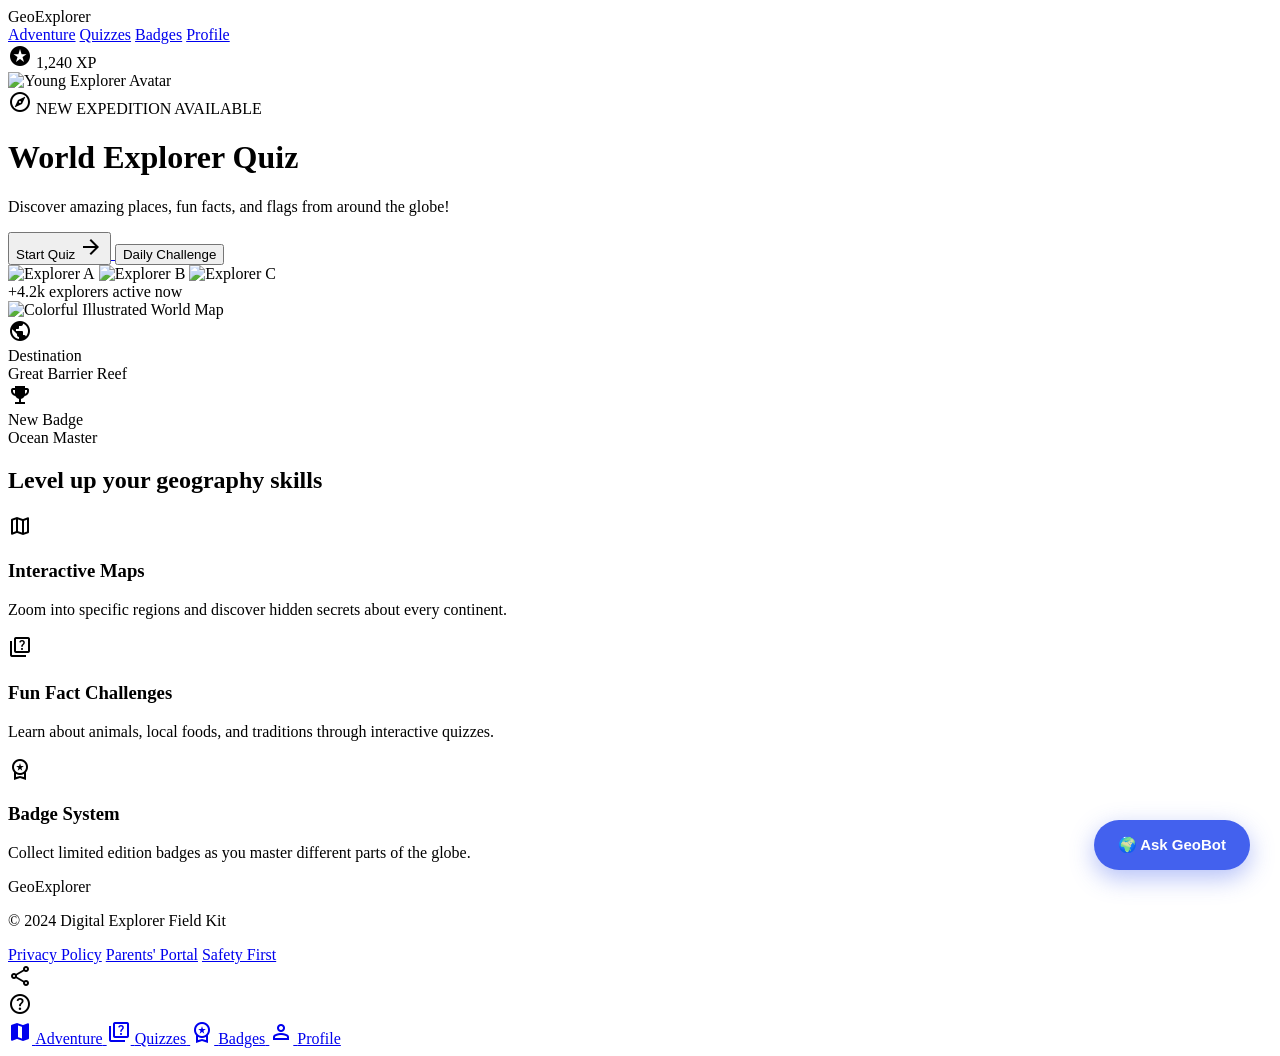
==== commit 9b869410: "Update index.html" ====
--- a/index.html
+++ b/index.html
@@ -1,12 +1,10 @@
 <!DOCTYPE html>
-<html lang="en"><head>
+<html class="light" lang="en"><head>
 <meta charset="utf-8"/>
 <meta content="width=device-width, initial-scale=1.0" name="viewport"/>
-<title>GeoExplorer - Quiz Challenge</title>
 <script src="https://cdn.tailwindcss.com?plugins=forms,container-queries"></script>
-<script src="https://cdn.jsdelivr.net/npm/canvas-confetti@1.6.0/dist/confetti.browser.min.js"></script>
 <script src="https://cdn.jsdelivr.net/npm/@supabase/supabase-js@2"></script>
-<link href="https://fonts.googleapis.com/css2?family=Plus+Jakarta+Sans:wght@400;500;600;700;800&family=Be+Vietnam+Pro:wght@400;500;600;700&display=swap" rel="stylesheet"/>
+<link href="https://fonts.googleapis.com/css2?family=Plus+Jakarta+Sans:wght@400;500;600;700;800&family=Be_Vietnam_Pro:wght@400;500;600;700&display=swap" rel="stylesheet"/>
 <link href="https://fonts.googleapis.com/css2?family=Material+Symbols+Outlined:wght,FILL@100..700,0..1&display=swap" rel="stylesheet"/>
 <script id="tailwind-config">
   tailwind.config = {
@@ -14,26 +12,25 @@
     theme: {
       extend: {
         colors: {
-          "tertiary": "#765600","inverse-on-surface": "#929bc6","surface-dim": "#cad2ff",
-          "surface": "#f7f5ff","primary": "#0058ba","inverse-primary": "#4a8eff",
-          "primary-dim": "#004da4","on-tertiary": "#fff1db","on-secondary-fixed-variant": "#00682a",
-          "on-primary-fixed": "#000000","tertiary-container": "#fbbc05","surface-tint": "#0058ba",
-          "outline": "#6c759e","on-background": "#232c51","tertiary-fixed-dim": "#eaaf00",
-          "on-tertiary-container": "#543c00","secondary-fixed": "#86f898",
-          "surface-container-lowest": "#ffffff","surface-container-low": "#efefff",
-          "background": "#f7f5ff","primary-container": "#6c9fff","on-tertiary-fixed": "#3a2900",
-          "outline-variant": "#a2abd7","on-secondary-container": "#005d25",
-          "on-primary-container": "#00214e","primary-fixed-dim": "#5091ff",
-          "error-container": "#fb5151","tertiary-dim": "#674b00","on-secondary": "#cfffcf",
-          "surface-variant": "#d5dbff","error": "#b31b25","secondary-dim": "#005d24",
-          "on-surface-variant": "#505a81","tertiary-fixed": "#fbbc05",
-          "surface-container": "#e4e7ff","inverse-surface": "#020a2f",
-          "secondary-container": "#86f898","on-primary": "#f0f2ff","secondary-fixed-dim": "#78e98b",
-          "on-secondary-fixed": "#00481b","surface-container-highest": "#d5dbff",
-          "on-primary-fixed-variant": "#002a60","surface-container-high": "#dde1ff",
-          "surface-bright": "#f7f5ff","on-error": "#ffefee","on-tertiary-fixed-variant": "#5f4500",
-          "error-dim": "#9f0519","on-error-container": "#570008","secondary": "#006a2b",
-          "on-surface": "#232c51","primary-fixed": "#6c9fff"
+          "primary-fixed-dim": "#5091ff","surface-container-lowest": "#ffffff",
+          "on-tertiary-fixed-variant": "#5f4500","on-surface": "#232c51",
+          "on-primary": "#f0f2ff","surface-tint": "#0058ba","on-primary-fixed": "#000000",
+          "on-tertiary-container": "#543c00","on-secondary-container": "#005d25",
+          "tertiary-fixed-dim": "#eaaf00","tertiary-container": "#fbbc05",
+          "inverse-surface": "#020a2f","on-background": "#232c51","error-container": "#fb5151",
+          "surface-dim": "#cad2ff","inverse-on-surface": "#929bc6","on-surface-variant": "#505a81",
+          "error-dim": "#9f0519","secondary-fixed": "#86f898","on-error-container": "#570008",
+          "background": "#f7f5ff","error": "#b31b25","secondary-fixed-dim": "#78e98b",
+          "on-error": "#ffefee","tertiary": "#765600","on-secondary": "#cfffcf",
+          "surface-container-low": "#efefff","surface": "#f7f5ff","on-tertiary-fixed": "#3a2900",
+          "surface-container-highest": "#d5dbff","primary-container": "#6c9fff",
+          "surface-container": "#e4e7ff","secondary-dim": "#005d24","surface-variant": "#d5dbff",
+          "secondary": "#006a2b","primary-fixed": "#6c9fff","primary": "#0058ba",
+          "on-secondary-fixed-variant": "#00682a","surface-container-high": "#dde1ff",
+          "on-primary-container": "#00214e","outline-variant": "#a2abd7","primary-dim": "#004da4",
+          "secondary-container": "#86f898","tertiary-dim": "#674b00","on-primary-fixed-variant": "#002a60",
+          "inverse-primary": "#4a8eff","on-tertiary": "#fff1db","tertiary-fixed": "#fbbc05",
+          "on-secondary-fixed": "#00481b","surface-bright": "#f7f5ff","outline": "#6c759e"
         },
         fontFamily: {"headline": ["Plus Jakarta Sans"],"body": ["Be Vietnam Pro"],"label": ["Plus Jakarta Sans"]},
         borderRadius: {"DEFAULT": "1rem","lg": "2rem","xl": "3rem","full": "9999px"},
@@ -42,489 +39,493 @@
   }
 </script>
 <style>
-  .material-symbols-outlined { font-variation-settings: 'FILL' 0, 'wght' 400, 'GRAD' 0, 'opsz' 24; }
-  .option-correct { background: #006a2b !important; color: white !important; }
-  .option-wrong   { background: #b31b25 !important; color: white !important; }
-  .option-disabled { pointer-events: none; opacity: 0.6; }
-  @keyframes shake { 0%,100%{transform:translateX(0)} 25%{transform:translateX(-8px)} 75%{transform:translateX(8px)} }
-  .shake { animation: shake 0.4s ease; }
-  @keyframes pop { 0%{transform:scale(1)} 50%{transform:scale(1.05)} 100%{transform:scale(1)} }
-  .pop { animation: pop 0.3s ease; }
+  .material-symbols-outlined { font-variation-settings: 'FILL' 0, 'wght' 400, 'GRAD' 0, 'opsz' 24; display: inline-block; line-height: 1; }
+  .glass-panel { backdrop-filter: blur(20px); -webkit-backdrop-filter: blur(20px); }
 </style>
 </head>
-<body class="bg-surface font-body text-on-surface min-h-screen flex flex-col">
-
-<!-- ===== QUIZ DATA ===== -->
+<body class="bg-surface font-body text-on-surface antialiased overflow-x-hidden">
+
+<!-- ===== SUPABASE AUTH ===== -->
 <script>
-// ===== SUPABASE SETUP =====
 const SUPABASE_URL = 'https://oeobhzpkdmfnibhvonsq.supabase.co';
 const SUPABASE_KEY = 'sb_publishable_KCp4-j45I98OOvS3bqVmJA_4fvSWqZA';
 const supabaseClient = window.supabase.createClient(SUPABASE_URL, SUPABASE_KEY);
 
-// Save score to Supabase
-async function saveScore(name, score, total) {
-  try {
-    const { error } = await supabaseClient
-      .from('quiz_results')
-      .insert([{
-        name: name,
-        score: score,
-        total: total,
-        percentage: Math.round((score / total) * 100)
-      }]);
-    if (error) throw error;
-    console.log('Score saved!');
-  } catch (err) {
-    console.error('Could not save score:', err);
+let currentUser = null;
+let isLoginMode = true;
+
+// Check if already logged in
+window.onload = async function() {
+  const { data: { session } } = await supabaseClient.auth.getSession();
+  if (session) {
+    currentUser = session.user;
+    updateNavbar(session.user.email);
+  } else {
+    showLoginPopup();
   }
 }
 
-// Student name (set on name screen)
-let studentName = '';
-
-// Show name entry screen first
-function showNameScreen() {
-  document.querySelector('main').innerHTML = `
-    <div class="flex flex-col items-center justify-center min-h-[60vh] text-center px-6 py-12">
-      <div style="font-size:70px; margin-bottom:16px;">🌍</div>
-      <h1 class="font-headline font-extrabold text-5xl text-on-surface mb-4">
-        Welcome Explorer!
-      </h1>
-      <p class="text-on-surface-variant text-xl mb-10">
-        Enter your name to start the quiz!
-      </p>
-      <div class="w-full max-w-md">
-        <input id="student-name"
-          type="text"
-          placeholder="Your name here..."
-          maxlength="30"
-          style="width:100%; padding:16px 24px;
-                 border:2px solid #a2abd7;
-                 border-radius:50px; font-size:18px;
-                 outline:none; text-align:center;
-                 font-family:'Plus Jakarta Sans';
-                 margin-bottom:16px;"
-          onfocus="this.style.border='2px solid #0058ba'"
-          onblur="this.style.border='2px solid #a2abd7'"
-          onkeypress="if(event.key==='Enter') startQuiz()">
-        <br/>
-        <button onclick="startQuiz()"
-          class="bg-gradient-to-br from-primary to-primary-container text-on-primary px-16 py-5 rounded-full font-headline font-black text-xl shadow-lg shadow-primary/30 hover:scale-105 active:scale-95 transition-all mt-4">
-          Let's Go! 🚀
-        </button>
-      </div>
-    </div>
-  `;
-}
-
-function startQuiz() {
-  const nameInput = document.getElementById('student-name');
-  if (!nameInput.value.trim()) {
-    nameInput.style.border = '2px solid #b31b25';
-    nameInput.placeholder = 'Please enter your name!';
+// Show login popup
+function showLoginPopup() {
+  document.getElementById('loginPopup').style.display = 'flex';
+}
+
+// Hide login popup
+function hideLoginPopup() {
+  document.getElementById('loginPopup').style.display = 'none';
+}
+
+// Toggle between login and signup
+function toggleMode() {
+  isLoginMode = !isLoginMode;
+  document.getElementById('auth-title').textContent = isLoginMode ? '🌍 Welcome Back Explorer!' : '🚀 Join GeoExplorer!';
+  document.getElementById('auth-btn').textContent = isLoginMode ? 'Login' : 'Sign Up';
+  document.getElementById('toggle-text').textContent = isLoginMode ? "Don't have an account?" : 'Already have an account?';
+  document.getElementById('toggle-btn').textContent = isLoginMode ? 'Sign Up' : 'Login';
+  document.getElementById('auth-error').textContent = '';
+  if (!isLoginMode) {
+    document.getElementById('name-field').style.display = 'block';
+  } else {
+    document.getElementById('name-field').style.display = 'none';
+  }
+}
+
+// Handle login or signup
+async function handleAuth() {
+  const email    = document.getElementById('auth-email').value.trim();
+  const password = document.getElementById('auth-password').value.trim();
+  const errorEl  = document.getElementById('auth-error');
+  const btnEl    = document.getElementById('auth-btn');
+
+  if (!email || !password) {
+    errorEl.textContent = 'Please fill in all fields!';
     return;
   }
-  studentName = nameInput.value.trim();
-  // Rebuild main content and load quiz
-  document.querySelector('main').innerHTML = mainContent;
-  loadQuestion();
-}
-
-// Store main content HTML to restore after name screen
-let mainContent = '';
-
-const questions = [
-  {
-    question: "Which country does this flag belong to?",
-    image: "https://lh3.googleusercontent.com/aida-public/[base64]",
-    imageAlt: "Brazilian Flag",
-    options: ["Brazil", "Argentina", "Chile", "Peru"],
-    correct: 0,
-    badge: "Vexillology Badge",
-    fact: "Brazil's flag has 27 stars representing its states and a blue globe with the motto 'Ordem e Progresso'!"
-  },
-  {
-    question: "What is the capital city of Japan?",
-    image: "https://upload.wikimedia.org/wikipedia/commons/thumb/9/9e/Flag_of_Japan.svg/1200px-Flag_of_Japan.svg.png",
-    imageAlt: "Japan Flag",
-    options: ["Osaka", "Tokyo", "Kyoto", "Hiroshima"],
-    correct: 1,
-    badge: "Asia Explorer Badge",
-    fact: "Tokyo is one of the most populated cities in the world with over 13 million people!"
-  },
-  {
-    question: "Which is the largest country in the world by area?",
-    image: "https://upload.wikimedia.org/wikipedia/commons/thumb/f/f3/Flag_of_Russia.svg/1200px-Flag_of_Russia.svg.png",
-    imageAlt: "Russia Flag",
-    options: ["Canada", "China", "Russia", "USA"],
-    correct: 2,
-    badge: "World Scale Badge",
-    fact: "Russia covers about 17.1 million square kilometers — that's nearly twice the size of Canada!"
-  },
-  {
-    question: "On which continent is Egypt located?",
-    image: "https://upload.wikimedia.org/wikipedia/commons/thumb/f/fe/Flag_of_Egypt.svg/1200px-Flag_of_Egypt.svg.png",
-    imageAlt: "Egypt Flag",
-    options: ["Asia", "Europe", "South America", "Africa"],
-    correct: 3,
-    badge: "Africa Explorer Badge",
-    fact: "Egypt is home to the Great Pyramid of Giza — one of the Seven Wonders of the Ancient World!"
-  },
-  {
-    question: "Which country has the longest coastline in the world?",
-    image: "https://upload.wikimedia.org/wikipedia/commons/thumb/d/d9/Flag_of_Canada_%28Pantone%29.svg/1200px-Flag_of_Canada_%28Pantone%29.svg.png",
-    imageAlt: "Canada Flag",
-    options: ["Australia", "Norway", "Canada", "Indonesia"],
-    correct: 2,
-    badge: "Coastline Master Badge",
-    fact: "Canada has a coastline of about 202,080 km — more than any other country on Earth!"
+
+  btnEl.textContent = 'Please wait...';
+  btnEl.disabled = true;
+  errorEl.textContent = '';
+
+  try {
+    if (isLoginMode) {
+      // LOGIN
+      const { data, error } = await supabaseClient.auth.signInWithPassword({ email, password });
+      if (error) throw error;
+      currentUser = data.user;
+      updateNavbar(data.user.email);
+      hideLoginPopup();
+
+    } else {
+      // SIGN UP
+      const name = document.getElementById('auth-name').value.trim();
+      if (!name) { errorEl.textContent = 'Please enter your name!'; return; }
+      const { data, error } = await supabaseClient.auth.signUp({
+        email, password,
+        options: { data: { full_name: name } }
+      });
+      if (error) throw error;
+      errorEl.style.color = '#006a2b';
+      errorEl.textContent = '✅ Account created! Please check your email to verify, then login.';
+      setTimeout(() => {
+        isLoginMode = true;
+        toggleMode();
+        errorEl.style.color = '#b31b25';
+        errorEl.textContent = '';
+      }, 3000);
+    }
+  } catch (err) {
+    errorEl.style.color = '#b31b25';
+    errorEl.textContent = err.message || 'Something went wrong!';
+  } finally {
+    btnEl.textContent = isLoginMode ? 'Login' : 'Sign Up';
+    btnEl.disabled = false;
   }
-];
-
-let currentQuestion = 0;
-let score = 0;
-let answered = false;
-
-function loadQuestion() {
-  const q = questions[currentQuestion];
-  answered = false;
-
-  // Update progress
-  const progress = ((currentQuestion) / questions.length) * 100;
-  document.querySelectorAll('.progress-bar').forEach(b => b.style.width = progress + '%');
-  document.querySelectorAll('.progress-text').forEach(t => t.textContent = (currentQuestion + 1) + ' of ' + questions.length);
-
-  // Update question
-  document.getElementById('question-text').textContent = q.question;
-  document.getElementById('flag-image').src = q.image;
-  document.getElementById('flag-image').alt = q.imageAlt;
-  document.getElementById('badge-name').textContent = q.badge;
-  document.getElementById('feedback-box').classList.add('hidden');
-
-  // Update options
-  const optionLetters = ['A', 'B', 'C', 'D'];
-  const optionBtns = document.querySelectorAll('.option-btn');
-  optionBtns.forEach((btn, i) => {
-    btn.className = "option-btn group relative flex items-center justify-between p-6 bg-surface-container-lowest text-on-surface rounded-full shadow-md hover:shadow-xl hover:bg-surface-container-low transform active:scale-95 transition-all duration-300 w-full text-left";
-    btn.innerHTML = `
-      <div class="flex items-center gap-5">
-        <span class="w-12 h-12 flex items-center justify-center bg-surface-container-high rounded-full font-headline font-black text-xl text-primary">${optionLetters[i]}</span>
-        <span class="font-headline font-bold text-2xl tracking-tight">${q.options[i]}</span>
-      </div>
-      <span class="material-symbols-outlined text-on-surface-variant opacity-0 group-hover:opacity-100 transition-opacity">radio_button_unchecked</span>
-    `;
-    btn.onclick = () => selectAnswer(i);
-  });
-
-  // Update submit button
-  document.getElementById('submit-btn').textContent = 'SUBMIT ANSWER';
-  document.getElementById('submit-btn').onclick = submitAnswer;
-}
-
-function selectAnswer(index) {
-  if (answered) return;
-  const optionBtns = document.querySelectorAll('.option-btn');
-  const optionLetters = ['A', 'B', 'C', 'D'];
-  const q = questions[currentQuestion];
-
-  // Deselect all
-  optionBtns.forEach((btn, i) => {
-    btn.className = "option-btn group relative flex items-center justify-between p-6 bg-surface-container-lowest text-on-surface rounded-full shadow-md hover:shadow-xl hover:bg-surface-container-low transform active:scale-95 transition-all duration-300 w-full text-left";
-    btn.innerHTML = `
-      <div class="flex items-center gap-5">
-        <span class="w-12 h-12 flex items-center justify-center bg-surface-container-high rounded-full font-headline font-black text-xl text-primary">${optionLetters[i]}</span>
-        <span class="font-headline font-bold text-2xl tracking-tight">${q.options[i]}</span>
-      </div>
-      <span class="material-symbols-outlined text-on-surface-variant opacity-0 group-hover:opacity-100 transition-opacity">radio_button_unchecked</span>
-    `;
-    btn.onclick = () => selectAnswer(i);
-  });
-
-  // Select clicked
-  optionBtns[index].className = "option-btn group relative flex items-center justify-between p-6 bg-primary text-on-primary rounded-full shadow-xl shadow-primary/30 transform active:scale-95 transition-all duration-300 w-full text-left pop";
-  optionBtns[index].innerHTML = `
-    <div class="flex items-center gap-5">
-      <span class="w-12 h-12 flex items-center justify-center bg-white/20 rounded-full font-headline font-black text-xl">${optionLetters[index]}</span>
-      <span class="font-headline font-bold text-2xl tracking-tight">${q.options[index]}</span>
-    </div>
-    <span class="material-symbols-outlined text-3xl" style="font-variation-settings: 'FILL' 1;">check_circle</span>
-  `;
-  optionBtns[index].dataset.selected = index;
-}
-
-function submitAnswer() {
-  if (answered) return;
-
-  const optionBtns = document.querySelectorAll('.option-btn');
-  const q = questions[currentQuestion];
-  const optionLetters = ['A', 'B', 'C', 'D'];
-
-  // Find selected
-  let selected = -1;
-  optionBtns.forEach((btn, i) => {
-    if (btn.dataset.selected !== undefined) selected = parseInt(btn.dataset.selected);
-  });
-
-  if (selected === -1) {
-    alert('Please select an answer first! 🌍');
-    return;
-  }
-
-  answered = true;
-
-  // Show correct / wrong
-  optionBtns.forEach((btn, i) => {
-    btn.classList.add('option-disabled');
-    btn.removeAttribute('data-selected');
-    if (i === q.correct) {
-      btn.className = "option-btn option-correct option-disabled group relative flex items-center justify-between p-6 rounded-full shadow-xl w-full text-left";
-      btn.innerHTML = `
-        <div class="flex items-center gap-5">
-          <span class="w-12 h-12 flex items-center justify-center bg-white/20 rounded-full font-headline font-black text-xl">${optionLetters[i]}</span>
-          <span class="font-headline font-bold text-2xl tracking-tight">${q.options[i]}</span>
-        </div>
-        <span class="material-symbols-outlined text-3xl" style="font-variation-settings: 'FILL' 1;">check_circle</span>
-      `;
-    } else if (i === selected && selected !== q.correct) {
-      btn.className = "option-btn option-wrong option-disabled group relative flex items-center justify-between p-6 rounded-full shadow-xl w-full text-left shake";
-      btn.innerHTML = `
-        <div class="flex items-center gap-5">
-          <span class="w-12 h-12 flex items-center justify-center bg-white/20 rounded-full font-headline font-black text-xl">${optionLetters[i]}</span>
-          <span class="font-headline font-bold text-2xl tracking-tight">${q.options[i]}</span>
-        </div>
-        <span class="material-symbols-outlined text-3xl" style="font-variation-settings: 'FILL' 1;">cancel</span>
-      `;
-    }
-  });
-
-  // Update score
-  if (selected === q.correct) {
-    score++;
-    document.getElementById('feedback-box').className = "w-full p-6 rounded-2xl bg-secondary-container text-on-secondary-container mb-4";
-    document.getElementById('feedback-icon').textContent = '🎉';
-    document.getElementById('feedback-title').textContent = 'Correct! Well done Explorer!';
-    document.getElementById('feedback-fact').textContent = q.fact;
-  } else {
-    document.getElementById('feedback-box').className = "w-full p-6 rounded-2xl bg-error-container text-on-error-container mb-4";
-    document.getElementById('feedback-icon').textContent = '❌';
-    document.getElementById('feedback-title').textContent = 'Not quite! The correct answer was ' + q.options[q.correct];
-    document.getElementById('feedback-fact').textContent = q.fact;
-  }
-  document.getElementById('feedback-box').classList.remove('hidden');
-
-  // Change button to Next
-  const isLast = currentQuestion === questions.length - 1;
-  document.getElementById('submit-btn').textContent = isLast ? 'SEE RESULTS 🏆' : 'NEXT QUESTION →';
-  document.getElementById('submit-btn').onclick = isLast ? showResults : nextQuestion;
-}
-
-function nextQuestion() {
-  currentQuestion++;
-  loadQuestion();
-  window.scrollTo(0, 0);
-}
-
-function showResults() {
-  const percentage = Math.round((score / questions.length) * 100);
-
-  // Save to Supabase!
-  saveScore(studentName, score, questions.length);
-
-  // Confetti for good scores!
-  if (score >= 3) {
-    confetti({ particleCount: 200, spread: 100, origin: { y: 0.4 } });
-    setTimeout(() => confetti({ particleCount: 100, angle: 60, spread: 80, origin: { x: 0 } }), 400);
-    setTimeout(() => confetti({ particleCount: 100, angle: 120, spread: 80, origin: { x: 1 } }), 600);
-  }
-
-  let emoji = score === questions.length ? '🏆' : score >= 3 ? '🌟' : score >= 2 ? '😊' : '💪';
-  let message = score === questions.length ? 'Perfect Score! You are a Geography Master!' :
-                score >= 3 ? 'Great job Explorer! Almost there!' :
-                score >= 2 ? 'Good effort! Keep exploring!' : 'Keep practising Explorer!';
-
-  document.querySelector('main').innerHTML = `
-    <div class="flex flex-col items-center justify-center min-h-[60vh] text-center px-6 py-12">
-      <div style="font-size:80px; margin-bottom:16px;">${emoji}</div>
-      <h1 class="font-headline font-extrabold text-5xl text-on-surface mb-2">
-        Well done, ${studentName}!
-      </h1>
-      <p class="text-on-surface-variant text-xl mb-10">${message}</p>
-      <div class="bg-surface-container-lowest rounded-2xl shadow-xl p-10 w-full max-w-md mb-10">
-        <div class="text-8xl font-headline font-extrabold text-primary mb-2">
-          ${score}<span class="text-4xl text-on-surface-variant">/${questions.length}</span>
-        </div>
-        <div class="text-2xl font-bold text-on-surface-variant mb-6">${percentage}% Correct</div>
-        <div class="w-full h-4 bg-surface-container-high rounded-full overflow-hidden mb-6">
-          <div class="h-full bg-gradient-to-r from-primary to-primary-container rounded-full transition-all duration-1000"
-               style="width: ${percentage}%"></div>
-        </div>
-        <div style="font-size:36px; letter-spacing:8px;">
-          ${score >= 1 ? '⭐' : '☆'}${score >= 3 ? '⭐' : '☆'}${score >= 5 ? '⭐' : '☆'}
-        </div>
-        <p style="color:#666; font-size:13px; margin-top:12px;">✅ Your score has been saved!</p>
-      </div>
-      <div class="flex flex-col sm:flex-row gap-4 w-full max-w-md">
-        <button onclick="restartQuiz()"
-          class="flex-1 bg-gradient-to-br from-primary to-primary-container text-on-primary px-8 py-5 rounded-full font-headline font-black text-xl shadow-lg shadow-primary/30 hover:scale-105 active:scale-95 transition-all">
-          🔄 Try Again
-        </button>
-        <a href="index.html" class="flex-1">
-          <button class="w-full bg-surface-container-highest text-primary px-8 py-5 rounded-full font-headline font-bold text-xl hover:scale-105 active:scale-95 transition-all">
-            🏠 Home
-          </button>
-        </a>
-      </div>
-    </div>
-  `;
-}
-
-function restartQuiz() {
-  currentQuestion = 0;
-  score = 0;
-  answered = false;
-  location.reload();
-}
-
-// Start with name screen
-window.onload = function() {
-  mainContent = document.querySelector('main').innerHTML;
-  showNameScreen();
+}
+
+// Logout
+async function handleLogout() {
+  await supabaseClient.auth.signOut();
+  currentUser = null;
+  document.getElementById('user-email').textContent = '1,240 XP';
+  document.getElementById('logout-btn').style.display = 'none';
+  showLoginPopup();
+}
+
+// Update navbar with user info
+function updateNavbar(email) {
+  const shortEmail = email.split('@')[0];
+  document.getElementById('user-email').textContent = '👋 ' + shortEmail;
+  document.getElementById('logout-btn').style.display = 'flex';
+}
+
+// Allow Enter key to submit
+function handleKeyPress(e) {
+  if (e.key === 'Enter') handleAuth();
 }
 </script>
+
+<!-- ===== LOGIN POPUP ===== -->
+<div id="loginPopup"
+  style="display:none; position:fixed; top:0; left:0;
+         width:100%; height:100%;
+         background:rgba(0,0,0,0.7);
+         z-index:99999;
+         justify-content:center;
+         align-items:center;">
+
+  <div style="background:white; border-radius:24px;
+              padding:40px; width:90%; max-width:440px;
+              box-shadow:0 30px 80px rgba(0,0,0,0.3);
+              position:relative;">
+
+    <!-- Logo -->
+    <div style="text-align:center; margin-bottom:8px; font-size:40px;">🌍</div>
+
+    <!-- Title -->
+    <h2 id="auth-title"
+      style="text-align:center; color:#0058ba;
+             font-family:'Plus Jakarta Sans'; font-weight:800;
+             font-size:24px; margin-bottom:8px;">
+      🌍 Welcome Back Explorer!
+    </h2>
+    <p style="text-align:center; color:#505a81; font-size:14px; margin-bottom:24px;">
+      Login to track your scores and badges!
+    </p>
+
+    <!-- Name field (signup only) -->
+    <div id="name-field" style="display:none; margin-bottom:16px;">
+      <label style="display:block; font-size:12px; font-weight:700;
+                    color:#505a81; margin-bottom:6px; letter-spacing:1px;">
+        YOUR NAME
+      </label>
+      <input id="auth-name" type="text" placeholder="Explorer Name"
+        onkeypress="handleKeyPress(event)"
+        style="width:100%; padding:14px 18px; border:2px solid #e4e7ff;
+               border-radius:50px; font-size:15px; outline:none;
+               font-family:'Plus Jakarta Sans'; box-sizing:border-box;"
+        onfocus="this.style.border='2px solid #0058ba'"
+        onblur="this.style.border='2px solid #e4e7ff'">
+    </div>
+
+    <!-- Email -->
+    <div style="margin-bottom:16px;">
+      <label style="display:block; font-size:12px; font-weight:700;
+                    color:#505a81; margin-bottom:6px; letter-spacing:1px;">
+        EMAIL ADDRESS
+      </label>
+      <input id="auth-email" type="email" placeholder="explorer@email.com"
+        onkeypress="handleKeyPress(event)"
+        style="width:100%; padding:14px 18px; border:2px solid #e4e7ff;
+               border-radius:50px; font-size:15px; outline:none;
+               font-family:'Plus Jakarta Sans'; box-sizing:border-box;"
+        onfocus="this.style.border='2px solid #0058ba'"
+        onblur="this.style.border='2px solid #e4e7ff'">
+    </div>
+
+    <!-- Password -->
+    <div style="margin-bottom:16px;">
+      <label style="display:block; font-size:12px; font-weight:700;
+                    color:#505a81; margin-bottom:6px; letter-spacing:1px;">
+        PASSWORD
+      </label>
+      <input id="auth-password" type="password" placeholder="••••••••"
+        onkeypress="handleKeyPress(event)"
+        style="width:100%; padding:14px 18px; border:2px solid #e4e7ff;
+               border-radius:50px; font-size:15px; outline:none;
+               font-family:'Plus Jakarta Sans'; box-sizing:border-box;"
+        onfocus="this.style.border='2px solid #0058ba'"
+        onblur="this.style.border='2px solid #e4e7ff'">
+    </div>
+
+    <!-- Error message -->
+    <p id="auth-error"
+      style="color:#b31b25; font-size:13px; text-align:center;
+             margin-bottom:12px; min-height:20px; font-family:'Be Vietnam Pro';">
+    </p>
+
+    <!-- Submit Button -->
+    <button id="auth-btn" onclick="handleAuth()"
+      style="width:100%; padding:16px; background:linear-gradient(135deg, #0058ba, #6c9fff);
+             color:white; border:none; border-radius:50px;
+             font-size:16px; font-weight:800; cursor:pointer;
+             font-family:'Plus Jakarta Sans'; letter-spacing:1px;
+             transition:transform 0.2s; margin-bottom:16px;"
+      onmouseover="this.style.transform='scale(1.02)'"
+      onmouseout="this.style.transform='scale(1)'">
+      Login
+    </button>
+
+    <!-- Toggle Login/Signup -->
+    <div style="text-align:center; font-size:14px; color:#505a81; font-family:'Be Vietnam Pro';">
+      <span id="toggle-text">Don't have an account?</span>
+      <button id="toggle-btn" onclick="toggleMode()"
+        style="background:none; border:none; color:#0058ba;
+               font-weight:700; cursor:pointer; font-size:14px;
+               font-family:'Be Vietnam Pro'; margin-left:4px;">
+        Sign Up
+      </button>
+    </div>
+
+  </div>
+</div>
 
 <!-- TopNavBar -->
 <nav class="fixed top-0 w-full z-50 rounded-b-[2.5rem] bg-white/60 dark:bg-slate-900/60 backdrop-blur-2xl shadow-[0_12px_40px_rgba(35,44,81,0.06)]">
 <div class="flex justify-between items-center px-8 py-5 w-full max-w-7xl mx-auto">
-  <a href="index.html">
-    <div class="flex items-center gap-4">
-      <span class="text-2xl font-black text-blue-600 dark:text-blue-400 uppercase italic font-headline">GeoExplorer</span>
-    </div>
+<div class="text-2xl font-black text-blue-600 dark:text-blue-400 uppercase italic font-headline tracking-tight">
+  GeoExplorer
+</div>
+<div class="hidden md:flex items-center gap-8">
+  <a class="text-blue-700 dark:text-blue-300 font-bold border-b-4 border-blue-500 hover:scale-105 transition-all duration-300 active:scale-95" href="#">Adventure</a>
+  <a href="quiz.html" class="text-slate-500 dark:text-slate-400 font-medium hover:text-blue-500 hover:scale-105 transition-all duration-300 active:scale-95">Quizzes</a>
+  <a class="text-slate-500 dark:text-slate-400 font-medium hover:text-blue-500 hover:scale-105 transition-all duration-300 active:scale-95" href="#">Badges</a>
+  <a class="text-slate-500 dark:text-slate-400 font-medium hover:text-blue-500 hover:scale-105 transition-all duration-300 active:scale-95" href="#">Profile</a>
+</div>
+<div class="flex items-center gap-4">
+  <div class="bg-surface-container-high px-4 py-2 rounded-full font-headline font-bold text-primary flex items-center gap-2">
+    <span class="material-symbols-outlined text-[20px]" style="font-variation-settings: 'FILL' 1;">stars</span>
+    <span id="user-email">1,240 XP</span>
+  </div>
+  <!-- Logout Button -->
+  <button id="logout-btn" onclick="handleLogout()"
+    style="display:none; background:#fb5151; color:white;
+           border:none; border-radius:50px; padding:8px 16px;
+           font-size:13px; font-weight:700; cursor:pointer;
+           font-family:'Plus Jakarta Sans';">
+    Logout
+  </button>
+  <div class="w-10 h-10 rounded-full bg-primary-container overflow-hidden border-2 border-white shadow-sm">
+    <img alt="Young Explorer Avatar" class="w-full h-full object-cover"
+         src="https://lh3.googleusercontent.com/aida-public/[base64]"/>
+  </div>
+</div>
+</div>
+</nav>
+
+<!-- Main Content -->
+<main class="pt-32 pb-20 px-6 max-w-7xl mx-auto relative">
+<div class="grid grid-cols-1 lg:grid-cols-12 gap-12 items-center">
+<div class="lg:col-span-5 flex flex-col items-start z-10">
+<div class="inline-flex items-center gap-2 px-4 py-2 rounded-full bg-secondary-container text-on-secondary-container font-headline font-bold text-sm mb-6">
+<span class="material-symbols-outlined text-[18px]">explore</span>
+  NEW EXPEDITION AVAILABLE
+</div>
+<h1 class="text-6xl md:text-7xl font-headline font-extrabold text-on-surface leading-[1.1] tracking-tight mb-6">
+  World <span class="text-primary italic">Explorer</span> Quiz
+</h1>
+<p class="text-xl md:text-2xl text-on-surface-variant font-medium max-w-lg mb-10 leading-relaxed">
+  Discover amazing places, fun facts, and flags from around the globe!
+</p>
+<div class="flex flex-col sm:flex-row gap-4 w-full sm:w-auto">
+  <a href="quiz.html">
+    <button class="px-10 py-5 bg-gradient-to-br from-primary to-primary-container text-on-primary rounded-xl font-headline font-extrabold text-xl shadow-lg shadow-primary/30 hover:scale-[1.03] active:scale-95 transition-all flex items-center justify-center gap-3">
+      Start Quiz
+      <span class="material-symbols-outlined text-2xl">arrow_forward</span>
+    </button>
   </a>
-  <div class="hidden md:flex flex-col items-center gap-2 flex-1 max-w-md mx-8">
-    <div class="flex justify-between w-full px-2 text-xs font-bold text-primary font-headline">
-      <span>PROGRESS</span>
-      <span class="progress-text">1 of 5</span>
-    </div>
-    <div class="w-full h-3 bg-surface-container-high rounded-full overflow-hidden">
-      <div class="progress-bar h-full bg-gradient-to-r from-primary to-primary-container rounded-full transition-all duration-500" style="width: 0%;"></div>
-    </div>
-  </div>
-  <div class="flex items-center gap-4">
-    <div class="bg-primary-container/20 px-6 py-2 rounded-full border-2 border-primary/10 shadow-sm">
-      <span class="text-primary font-headline font-extrabold text-lg">1,240 XP</span>
-    </div>
-    <img alt="Young Explorer Avatar" class="w-12 h-12 rounded-full border-2 border-white shadow-md"
-         src="https://lh3.googleusercontent.com/aida-public/[base64]"/>
-  </div>
-</div>
+  <button onclick="document.getElementById('formPopup').style.display='flex'"
+    class="px-10 py-5 bg-surface-container-highest text-primary rounded-xl font-headline font-bold text-xl hover:scale-[1.03] active:scale-95 transition-all flex items-center justify-center">
+    Daily Challenge
+  </button>
+</div>
+<div class="mt-12 flex items-center gap-6">
+  <div class="flex -space-x-4">
+    <img alt="Explorer A" class="w-12 h-12 rounded-full border-4 border-white" src="https://lh3.googleusercontent.com/aida-public/[base64]"/>
+    <img alt="Explorer B" class="w-12 h-12 rounded-full border-4 border-white" src="https://lh3.googleusercontent.com/aida-public/[base64]"/>
+    <img alt="Explorer C" class="w-12 h-12 rounded-full border-4 border-white" src="https://lh3.googleusercontent.com/aida-public/[base64]"/>
+  </div>
+  <div class="text-sm font-bold text-on-surface-variant">
+    <span class="text-primary">+4.2k</span> explorers active now
+  </div>
+</div>
+</div>
+<div class="lg:col-span-7 relative">
+<div class="absolute inset-0 bg-primary-container/20 rounded-full blur-[100px] -z-10 transform scale-110"></div>
+<div class="relative bg-white/40 p-4 rounded-xl border-4 border-white shadow-2xl overflow-hidden glass-panel">
+  <img alt="Colorful Illustrated World Map" class="w-full h-auto rounded-lg object-cover aspect-[4/3]"
+       src="https://lh3.googleusercontent.com/aida-public/[base64]"/>
+  <div class="absolute top-8 left-8 bg-white p-4 rounded-lg shadow-xl flex items-center gap-3">
+    <div class="w-10 h-10 rounded-full bg-tertiary-container flex items-center justify-center text-on-tertiary-container">
+      <span class="material-symbols-outlined" style="font-variation-settings: 'FILL' 1;">public</span>
+    </div>
+    <div>
+      <div class="text-[10px] font-bold text-slate-400 uppercase tracking-widest leading-none">Destination</div>
+      <div class="text-sm font-black text-on-surface">Great Barrier Reef</div>
+    </div>
+  </div>
+  <div class="absolute bottom-8 right-8 bg-white p-4 rounded-lg shadow-xl flex items-center gap-3">
+    <div class="w-10 h-10 rounded-full bg-secondary-container flex items-center justify-center text-on-secondary-container">
+      <span class="material-symbols-outlined" style="font-variation-settings: 'FILL' 1;">emoji_events</span>
+    </div>
+    <div>
+      <div class="text-[10px] font-bold text-slate-400 uppercase tracking-widest leading-none">New Badge</div>
+      <div class="text-sm font-black text-on-surface">Ocean Master</div>
+    </div>
+  </div>
+</div>
+</div>
+</div>
+
+<!-- Feature Cards -->
+<section class="mt-32">
+<h2 class="text-3xl font-headline font-extrabold text-on-surface mb-12">Level up your geography skills</h2>
+<div class="grid grid-cols-1 md:grid-cols-3 gap-8">
+  <div class="p-8 rounded-xl bg-surface-container-low hover:scale-[1.02] transition-transform flex flex-col gap-6">
+    <div class="w-14 h-14 rounded-2xl bg-primary flex items-center justify-center text-white shadow-lg shadow-primary/20">
+      <span class="material-symbols-outlined text-3xl">map</span>
+    </div>
+    <div>
+      <h3 class="text-2xl font-headline font-extrabold text-on-surface mb-3">Interactive Maps</h3>
+      <p class="text-on-surface-variant font-medium leading-relaxed">Zoom into specific regions and discover hidden secrets about every continent.</p>
+    </div>
+  </div>
+  <div class="p-8 rounded-xl bg-surface-container hover:scale-[1.02] transition-transform flex flex-col gap-6">
+    <div class="w-14 h-14 rounded-2xl bg-secondary flex items-center justify-center text-white shadow-lg shadow-secondary/20">
+      <span class="material-symbols-outlined text-3xl">quiz</span>
+    </div>
+    <div>
+      <h3 class="text-2xl font-headline font-extrabold text-on-surface mb-3">Fun Fact Challenges</h3>
+      <p class="text-on-surface-variant font-medium leading-relaxed">Learn about animals, local foods, and traditions through interactive quizzes.</p>
+    </div>
+  </div>
+  <div class="p-8 rounded-xl bg-tertiary-container/20 hover:scale-[1.02] transition-transform flex flex-col gap-6 border-2 border-tertiary-container/30">
+    <div class="w-14 h-14 rounded-2xl bg-tertiary flex items-center justify-center text-white shadow-lg shadow-tertiary/20">
+      <span class="material-symbols-outlined text-3xl">workspace_premium</span>
+    </div>
+    <div>
+      <h3 class="text-2xl font-headline font-extrabold text-on-surface mb-3">Badge System</h3>
+      <p class="text-on-surface-variant font-medium leading-relaxed">Collect limited edition badges as you master different parts of the globe.</p>
+    </div>
+  </div>
+</div>
+</section>
+</main>
+
+<!-- Footer -->
+<footer class="w-full py-12 px-8 bg-slate-50 dark:bg-slate-950">
+<div class="flex flex-col md:flex-row justify-between items-center gap-6 max-w-7xl mx-auto">
+  <div class="flex flex-col items-center md:items-start gap-2">
+    <div class="text-blue-600 font-black text-xl uppercase italic font-headline">GeoExplorer</div>
+    <p class="font-['Be_Vietnam_Pro'] text-sm text-slate-500">© 2024 Digital Explorer Field Kit</p>
+  </div>
+  <div class="flex gap-8">
+    <a class="font-['Be_Vietnam_Pro'] text-sm text-slate-400 hover:text-blue-500 transition-colors" href="#">Privacy Policy</a>
+    <a class="font-['Be_Vietnam_Pro'] text-sm text-slate-400 hover:text-blue-500 transition-colors" href="#">Parents' Portal</a>
+    <a class="font-['Be_Vietnam_Pro'] text-sm text-slate-400 hover:text-blue-500 transition-colors" href="#">Safety First</a>
+  </div>
+  <div class="flex gap-4">
+    <div class="w-10 h-10 rounded-full bg-surface-container flex items-center justify-center text-on-surface-variant hover:text-primary transition-colors cursor-pointer">
+      <span class="material-symbols-outlined">share</span>
+    </div>
+    <div class="w-10 h-10 rounded-full bg-surface-container flex items-center justify-center text-on-surface-variant hover:text-primary transition-colors cursor-pointer">
+      <span class="material-symbols-outlined">help</span>
+    </div>
+  </div>
+</div>
+</footer>
+
+<!-- Mobile Bottom Nav -->
+<nav class="md:hidden fixed bottom-0 left-0 w-full z-50 rounded-t-[3rem] px-4 pb-4 pt-4 bg-white/80 dark:bg-slate-900/80 backdrop-blur-xl shadow-[0_-8px_30px_rgba(35,44,81,0.04)] flex justify-around items-center">
+  <a class="flex flex-col items-center justify-center bg-blue-600 text-white rounded-[2rem] px-6 py-2 shadow-lg shadow-blue-500/30 active:scale-90 duration-150" href="#">
+    <span class="material-symbols-outlined" style="font-variation-settings: 'FILL' 1;">map</span>
+    <span class="font-['Be_Vietnam_Pro'] text-[12px] font-bold">Adventure</span>
+  </a>
+  <a class="flex flex-col items-center justify-center text-slate-400 dark:text-slate-500 px-4 py-2 hover:bg-blue-50 rounded-full transition-colors active:scale-90 duration-150" href="#">
+    <span class="material-symbols-outlined">quiz</span>
+    <span class="font-['Be_Vietnam_Pro'] text-[12px] font-bold">Quizzes</span>
+  </a>
+  <a class="flex flex-col items-center justify-center text-slate-400 dark:text-slate-500 px-4 py-2 hover:bg-blue-50 rounded-full transition-colors active:scale-90 duration-150" href="#">
+    <span class="material-symbols-outlined">workspace_premium</span>
+    <span class="font-['Be_Vietnam_Pro'] text-[12px] font-bold">Badges</span>
+  </a>
+  <a class="flex flex-col items-center justify-center text-slate-400 dark:text-slate-500 px-4 py-2 hover:bg-blue-50 rounded-full transition-colors active:scale-90 duration-150" href="#">
+    <span class="material-symbols-outlined">person</span>
+    <span class="font-['Be_Vietnam_Pro'] text-[12px] font-bold">Profile</span>
+  </a>
 </nav>
 
-<!-- Main Content -->
-<main class="flex-grow pt-32 pb-24 px-6 max-w-5xl mx-auto w-full flex flex-col items-center">
-
-  <!-- Mobile Progress Bar -->
-  <div class="md:hidden w-full mb-8 flex flex-col gap-2">
-    <div class="flex justify-between items-center font-headline font-bold text-primary px-2">
-      <span class="text-sm">QUEST PROGRESS</span>
-      <span class="bg-primary text-white px-3 py-1 rounded-full text-xs progress-text">1/5</span>
-    </div>
-    <div class="w-full h-4 bg-surface-container-high rounded-full overflow-hidden">
-      <div class="progress-bar h-full bg-gradient-to-r from-primary to-primary-container rounded-full transition-all duration-500" style="width: 0%;"></div>
-    </div>
-  </div>
-
-  <!-- Question Header -->
-  <header class="text-center mb-10 w-full">
-    <h1 id="question-text" class="font-headline font-extrabold text-4xl md:text-5xl text-on-surface tracking-tight leading-tight">
-      Loading...
-    </h1>
-    <p class="mt-4 text-on-surface-variant font-medium text-lg">
-      Identify the national colors and symbols to earn your 
-      <span id="badge-name" class="text-secondary font-bold">Badge</span>.
-    </p>
-  </header>
-
-  <!-- Flag Image -->
-  <section class="relative w-full max-w-2xl mb-12">
-    <div class="absolute -top-6 -left-6 w-32 h-32 bg-secondary-container/30 rounded-full blur-3xl -z-10"></div>
-    <div class="absolute -bottom-8 -right-8 w-48 h-48 bg-primary-container/20 rounded-full blur-3xl -z-10"></div>
-    <div class="bg-surface-container-lowest rounded-xl p-8 shadow-[0_20px_60px_rgba(35,44,81,0.08)] transform hover:rotate-1 transition-transform duration-500">
-      <div class="aspect-[3/2] rounded-lg overflow-hidden shadow-inner border-[12px] border-surface-container-low">
-        <img id="flag-image" alt="Flag" class="w-full h-full object-cover"/>
+<!-- GeoBot Chat Button -->
+<button onclick="document.getElementById('chatBox').style.display='flex'"
+  style="position:fixed; bottom:30px; right:30px; background:#4361ee; color:white;
+         border:none; border-radius:50px; padding:16px 24px; font-size:15px;
+         font-weight:700; cursor:pointer; box-shadow:0 8px 25px rgba(67,97,238,0.4);
+         z-index:9998; display:flex; align-items:center; gap:8px;">
+  🌍 Ask GeoBot
+</button>
+
+<!-- Chat Box -->
+<div id="chatBox" style="display:none; position:fixed; bottom:30px; right:30px;
+     width:350px; height:500px; background:white; border-radius:20px;
+     box-shadow:0 20px 60px rgba(0,0,0,0.2); z-index:9999; flex-direction:column; overflow:hidden;">
+  <div style="background:#4361ee; padding:16px 20px; display:flex; justify-content:space-between; align-items:center;">
+    <div style="display:flex; align-items:center; gap:10px;">
+      <span style="font-size:24px;">🌍</span>
+      <div>
+        <div style="color:white; font-weight:700; font-size:15px;">GeoBot</div>
+        <div style="color:rgba(255,255,255,0.7); font-size:11px;">Your Geography Assistant</div>
       </div>
     </div>
-  </section>
-
-  <!-- Feedback Box (hidden by default) -->
-  <div id="feedback-box" class="hidden w-full p-6 rounded-2xl bg-secondary-container text-on-secondary-container mb-4">
-    <div class="flex items-start gap-4">
-      <span id="feedback-icon" style="font-size:32px;">🎉</span>
-      <div>
-        <div id="feedback-title" class="font-headline font-bold text-xl mb-1"></div>
-        <div id="feedback-fact" class="font-body text-sm opacity-80"></div>
-      </div>
-    </div>
-  </div>
-
-  <!-- Answer Options -->
-  <section class="w-full grid grid-cols-1 md:grid-cols-2 gap-6 mb-12">
-    <button class="option-btn group relative flex items-center justify-between p-6 bg-surface-container-lowest text-on-surface rounded-full shadow-md w-full text-left"></button>
-    <button class="option-btn group relative flex items-center justify-between p-6 bg-surface-container-lowest text-on-surface rounded-full shadow-md w-full text-left"></button>
-    <button class="option-btn group relative flex items-center justify-between p-6 bg-surface-container-lowest text-on-surface rounded-full shadow-md w-full text-left"></button>
-    <button class="option-btn group relative flex items-center justify-between p-6 bg-surface-container-lowest text-on-surface rounded-full shadow-md w-full text-left"></button>
-  </section>
-
-  <!-- Navigation Footer -->
-  <footer class="w-full flex justify-between items-center mt-auto py-8">
-    <a href="index.html">
-      <button class="flex items-center gap-2 text-on-surface-variant font-headline font-bold hover:text-primary transition-colors">
-        <span class="material-symbols-outlined">arrow_back</span>
-        HOME
-      </button>
-    </a>
-    <button id="submit-btn"
-      class="bg-gradient-to-br from-primary to-primary-container text-on-primary px-12 py-5 rounded-full font-headline font-black text-xl shadow-lg shadow-primary/30 hover:scale-105 active:scale-95 transition-all">
-      SUBMIT ANSWER
-    </button>
-  </footer>
-
-</main>
-
-<!-- Mobile Bottom Nav -->
-<div class="md:hidden fixed bottom-0 w-full z-50 rounded-t-[3rem] px-4 pb-6 bg-white/80 backdrop-blur-xl shadow-[0_-8px_30px_rgba(35,44,81,0.04)]">
-  <div class="flex justify-around items-center py-4">
-    <a href="index.html" class="flex flex-col items-center justify-center text-slate-400 px-4 py-2 rounded-full transition-colors">
-      <span class="material-symbols-outlined">map</span>
-      <span class="text-[12px] font-bold">Adventure</span>
-    </a>
-    <a class="flex flex-col items-center justify-center bg-blue-600 text-white rounded-[2rem] px-6 py-2 shadow-lg" href="#">
-      <span class="material-symbols-outlined">quiz</span>
-      <span class="text-[12px] font-bold">Quizzes</span>
-    </a>
-    <a class="flex flex-col items-center justify-center text-slate-400 px-4 py-2 rounded-full" href="#">
-      <span class="material-symbols-outlined">workspace_premium</span>
-      <span class="text-[12px] font-bold">Badges</span>
-    </a>
-    <a class="flex flex-col items-center justify-center text-slate-400 px-4 py-2 rounded-full" href="#">
-      <span class="material-symbols-outlined">person</span>
-      <span class="text-[12px] font-bold">Profile</span>
-    </a>
-  </div>
-</div>
-
-<!-- Desktop Footer -->
-<footer class="hidden md:block w-full py-12 px-8 bg-slate-50 mt-12">
-  <div class="flex flex-col md:flex-row justify-between items-center gap-6 max-w-7xl mx-auto">
-    <div class="flex items-center gap-2">
-      <span class="text-blue-600 font-black text-xl italic font-headline uppercase">GeoExplorer</span>
-      <span class="text-sm text-slate-500">© 2024 Digital Explorer Field Kit</span>
-    </div>
-    <div class="flex gap-8">
-      <a class="text-sm text-slate-400 hover:text-blue-500" href="#">Privacy Policy</a>
-      <a class="text-sm text-slate-400 hover:text-blue-500" href="#">Parents' Portal</a>
-      <a class="text-sm text-slate-400 hover:text-blue-500" href="#">Safety First</a>
-    </div>
-  </div>
-</footer>
+    <button onclick="document.getElementById('chatBox').style.display='none'"
+      style="background:none; border:none; color:white; font-size:22px; cursor:pointer;">✕</button>
+  </div>
+  <div id="chatMessages" style="flex:1; overflow-y:auto; padding:16px; display:flex; flex-direction:column; gap:12px; background:#f8f9ff;">
+    <div style="background:white; padding:12px 16px; border-radius:12px; font-size:13px; color:#333; max-width:85%; box-shadow:0 2px 8px rgba(0,0,0,0.06);">
+      👋 Hi Explorer! I'm GeoBot! Ask me anything about countries, capitals, flags or geography! 🗺️
+    </div>
+  </div>
+  <div style="padding:12px; background:white; border-top:1px solid #eee; display:flex; gap:8px;">
+    <input id="chatInput" type="text" placeholder="Ask about any country..."
+      onkeypress="if(event.key==='Enter') sendMessage()"
+      style="flex:1; padding:10px 14px; border:1.5px solid #e0e0e0; border-radius:10px; font-size:13px; outline:none;"
+      onfocus="this.style.border='1.5px solid #4361ee'"
+      onblur="this.style.border='1.5px solid #e0e0e0'">
+    <button onclick="sendMessage()" style="background:#4361ee; color:white; border:none; border-radius:10px; padding:10px 16px; font-size:18px; cursor:pointer;">➤</button>
+  </div>
+</div>
+
+<!-- Chatbot Script -->
+<script>
+async function sendMessage() {
+  const input = document.getElementById('chatInput');
+  const messages = document.getElementById('chatMessages');
+  const userText = input.value.trim();
+  if (!userText) return;
+  messages.innerHTML += `<div style="background:#4361ee; color:white; padding:12px 16px; border-radius:12px; font-size:13px; max-width:85%; align-self:flex-end; margin-left:auto;">${userText}</div>`;
+  input.value = '';
+  messages.scrollTop = messages.scrollHeight;
+  messages.innerHTML += `<div id="typing" style="background:white; padding:12px 16px; border-radius:12px; font-size:13px; color:#999; max-width:85%;">GeoBot is thinking... 🌍</div>`;
+  messages.scrollTop = messages.scrollHeight;
+  try {
+    const response = await fetch('https://api.groq.com/openai/v1/chat/completions', {
+      method: 'POST',
+      headers: { 'Content-Type': 'application/json', 'Authorization': 'Bearer YOUR_GROQ_KEY_HERE' },
+      body: JSON.stringify({
+        model: 'llama3-8b-8192',
+        messages: [
+          { role: 'system', content: 'You are GeoBot, a fun geography assistant for kids aged 12-14. Keep answers short and use emojis!' },
+          { role: 'user', content: userText }
+        ],
+        max_tokens: 200
+      })
+    });
+    const data = await response.json();
+    document.getElementById('typing').remove();
+    messages.innerHTML += `<div style="background:white; padding:12px 16px; border-radius:12px; font-size:13px; color:#333; max-width:85%; box-shadow:0 2px 8px rgba(0,0,0,0.06);">${data.choices[0].message.content}</div>`;
+    messages.scrollTop = messages.scrollHeight;
+  } catch (error) {
+    document.getElementById('typing').remove();
+    messages.innerHTML += `<div style="background:white; padding:12px 16px; border-radius:12px; font-size:13px; color:#e74c3c; max-width:85%;">Oops! GeoBot is unavailable. Try again! 🔄</div>`;
+  }
+}
+</script>
+
+<!-- Google Form Popup -->
+<div id="formPopup" style="display:none; position:fixed; top:0; left:0; width:100%; height:100%; background:rgba(0,0,0,0.7); z-index:9999; justify-content:center; align-items:center;">
+  <div style="background:white; border-radius:20px; padding:20px; width:90%; max-width:660px; max-height:90vh; overflow-y:auto; position:relative;">
+    <button onclick="document.getElementById('formPopup').style.display='none'" style="position:absolute; top:10px; right:15px; background:none; border:none; font-size:24px; cursor:pointer; color:#666;">✕</button>
+    <h2 style="text-align:center; color:#4361ee; margin-bottom:16px; font-size:22px; font-weight:700;">🌍 Daily Challenge Signup</h2>
+    <iframe src="https://docs.google.com/forms/d/e/1FAIpQLSdcbuMHEfksIfoz7nGGQhpL6f_6vjb7mUPsqVOyFfwnvEOR8w/viewform?embedded=true" width="100%" height="600" frameborder="0" marginheight="0" marginwidth="0">Loading…</iframe>
+  </div>
+</div>
 
 </body></html>
